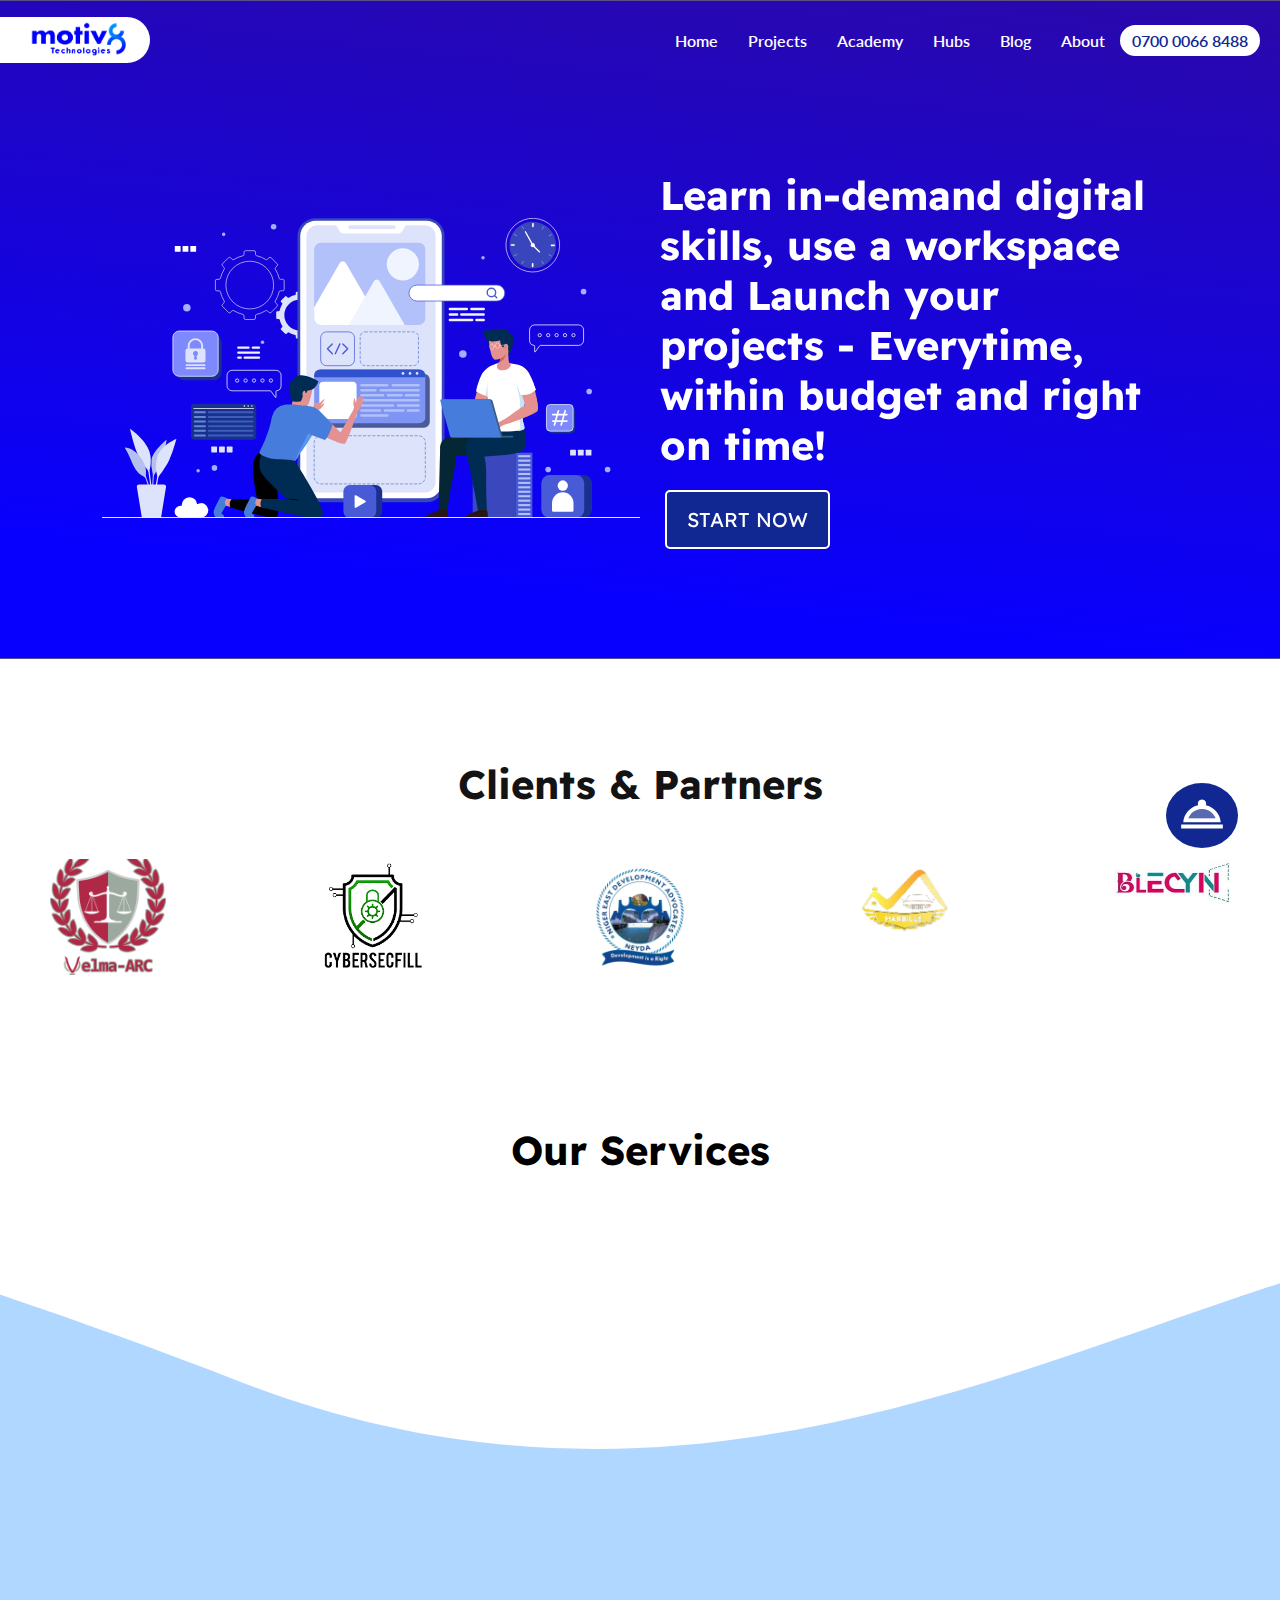
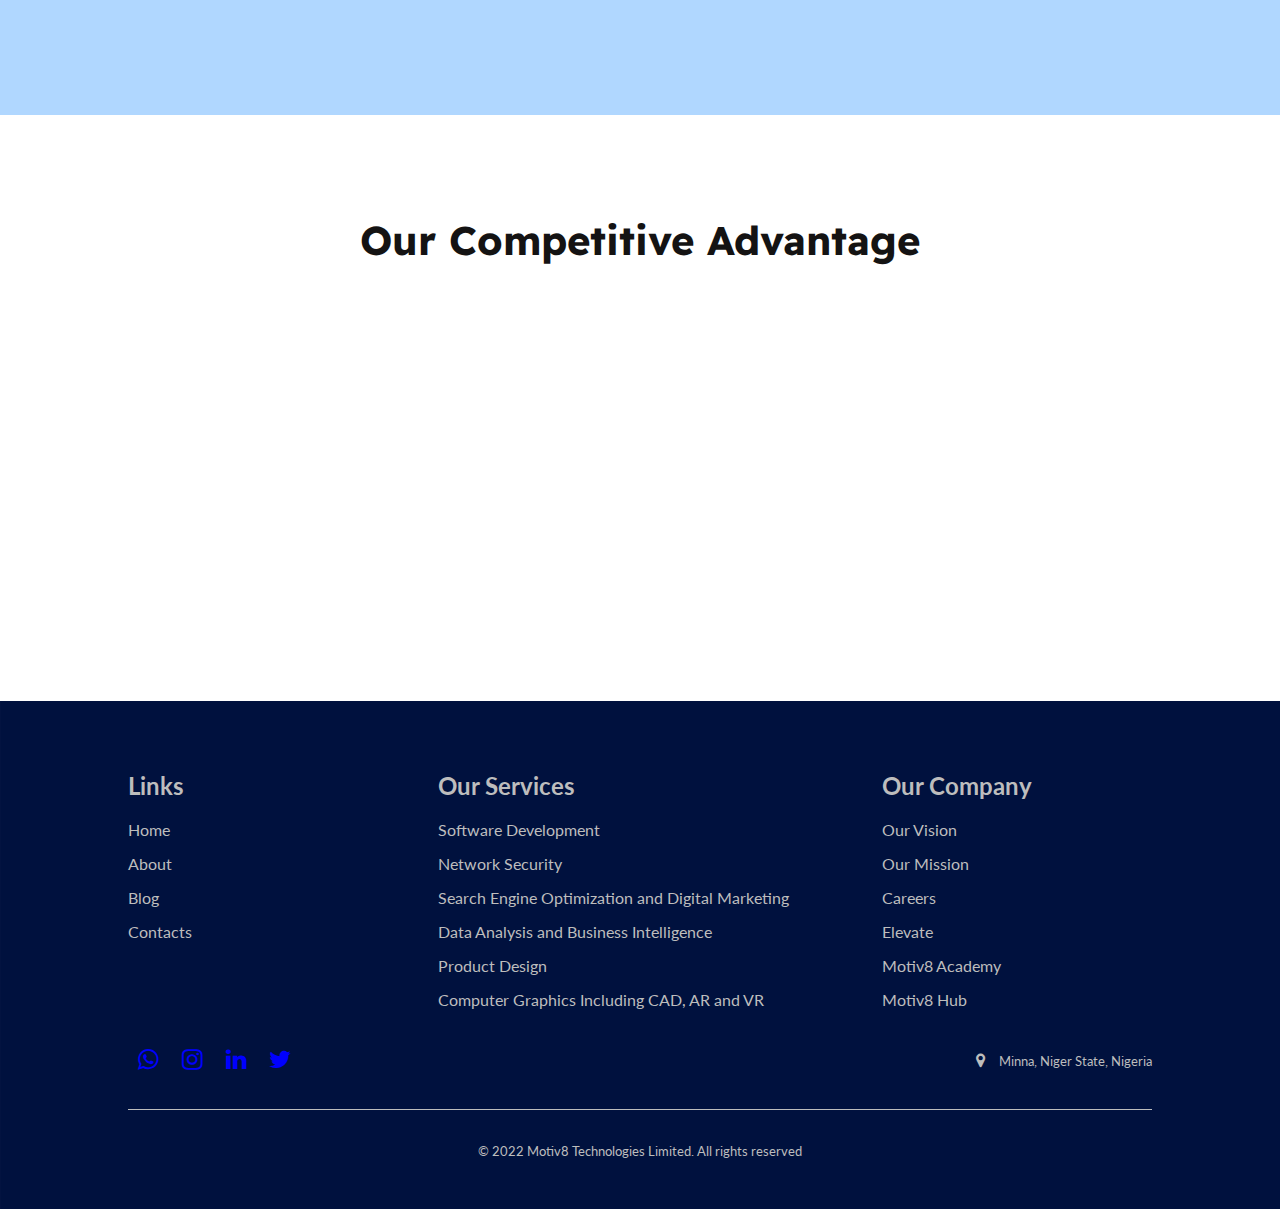
==== index.html @ a57a92b2 "10th" ====
<!DOCTYPE html>
<html lang="en">

<head>
  <meta charset="UTF-8" />
  <meta http-equiv="X-UA-Compatible" content="IE=edge" />
  <meta name="viewport" content="width=device-width, initial-scale=1.0" />
  <title>Motiv8 Technologies Limited</title>
  <link type="text/css" href="/assets/css/styles.css" rel="stylesheet" />
  <link type="text/css" href="/assets/css/button.css" rel="stylesheet" />
  <link type="text/css" href="/assets/css/about.css" rel="stylesheet" />
  <link type="text/css" href="/assets/css/header.css" rel="stylesheet" />
  <link type="text/css" href="/assets/css/footer.css" rel="stylesheet" />
  <link type="text/css" href="/assets/css/home.css" rel="stylesheet" />
  <link type="text/css" href="/assets/css/contact.css" rel="stylesheet" />
  <link type="text/css" href="/assets/css/font-awesome.min.css" rel="stylesheet" />
  <link rel="stylesheet" type="text/css" href="./assets/css/slick.css" />
  <link rel="stylesheet" type="text/css" href="./assets/css/slick-theme.css" />
  <link rel="stylesheet" href="/assets/css/aos.css" />
  <link rel="stylesheet" href="/assets/css/responcive.css" />
  <link rel="stylesheet" href="/assets/css/owl.carousel.min.css" />
  <link rel="stylesheet" href="/assets/css/owl.theme.default.min.css" />






  <script src="https://unpkg.com/aos@2.3.1/dist/aos.js"></script>
  <script src="/assets/js/jquery.min.js"></script>
  <script src="/assets/js/owl.carousel.min.js"></script>
  <script src="/assets/js/slick.min.js"></script>
</head>

<style>
  .header_logo{
    border-top-right-radius: 30px;
    background: white;
    padding: 4px 20px 4px 40px;
    margin-left: -30px;
    border-bottom-right-radius: 30px;
  }
</style>
<body>
  <div id="main">
    <!-- <div class="header__bg__layer"></div> -->
    <div class="hero-bg">
      <header class="header ">

        <!-- <div class="header__bg__layer"></div> -->
        <div class="header__body">
          <div class="header_logo">
            <a href="/index.html"><img src="./assets/img/logo/m8-logo-blue.png" /></a>
          </div>

          <div class="header__ham" onclick="toggleanimate()">
            <div class="nav-bar"></div>
            <div class="nav-bar"></div>
            <div class="nav-bar"></div>
          </div>

          <div class="header__nav">
            <a href="/index.html" class="header__active">
              <div>Home</div>
            </a>
            <a href="./pages/projects.html">
              <div>Projects</div>
            </a>
            <a href="https://academy.motiv8technologies.com">
              <div>Academy</div>
            </a>
            <a href="/pages/hub.html">
              <div>Hubs</div>
            </a>
            <a href="./pages/blog.html">
              <div>Blog</div>
            </a>
            <a href="./pages/about.html">
              <div>About</div>
            </a>
            <div class="header__phone__number__wrap"
              style="padding: 4px 10px; background-color:white; color :blue ; border-radius:50px">
              <!-- <i class="fa fa-phone" aria-hidden="true"></i> -->
              <a href="callto:+23470000668488" style="color :#112791">0700 0066 8488</a>
            </div>
          </div>
        </div>
      </header>

      <div class="back-drop" onclick="toggleanimate()"></div>
      <!-- landing page -->

      <section class="home__hero__wrap">
        <div class="image__box" style="width: 50%; ;background-color:rgba(255, 255, 255, 0)">
          <img src="/assets/img/bgs/newAsset 1.svg">
        </div>
        <div class="home__hero__text" data-aos="fade-down-right">
          <h1>Learn in-demand digital skills, use a workspace and Launch your projects - Everytime, within budget and
            right on time!</h1>
          <button>START NOW</button>
        </div>
      </section>
    </div>

    <!-- trust us brands -->
    <section class="brands__banner">
      <div class="services__heading">
        <h2>Clients & Partners</h2>
      </div>
      <div class="row">
        <div class="large-12 columns">
          <div class="loop owl-carousel owl-theme" data-category="all">

            <div class="item">
              <img src="/assets/img/velma logo.png" />
            </div>
            <div class="item">
              <img src="/assets/img/cybersecfill logo.png" />
            </div>
            <div class="item">
              <img src="/assets/img/neyda logo.png" />
            </div>
            <div class="item">
              <img src="/assets/img/marbills-removebg-preview.png" />
            </div>
            <div class="item">
              <img src="/assets/img/blecyn-logo.png" />
            </div>

          </div>
        </div>
      </div>


    </section>

    <!--Our Services -->
    <section class="services-section">
      <div class="services__heading">
        <h2 style="color: black">Our Services</h2>
      </div>
      <div class="row">
        <div class="large-12 columns">
          <div class="loop owl-carousel owl-theme" data-category="all">

            <div class="item">
              <div class="m8__services" data-aos="fade-up"
                style="
                background-image: url(/assets/img/projects.jpg);
                background-size: cover;
                background-color: rgba(15, 18, 60, 0.5);
                background-blend-mode: multiply;">
                <h1>Projects</h1>
                <div class="overlay">
                  <div class="reverse_colors">
                    <h2>Build, Launch and Scale your next multi-billion dollar project: Everytime within budget and right
                      on time.</h2>
                    <button>START BUILDING</button>
                  </div>
                </div>
              </div>
            </div>

            <div class="item">
              <div class="m8__services" data-aos="fade-up"
                style="
                background-image: url(/assets/img/academy.jpg); 
                background-size: cover;
                background-color: rgba(15, 18, 60, 0.5);
                background-blend-mode: multiply;">
                <svg width="50" height="50" viewBox="0 0 68 62" fill="none" xmlns="http://www.w3.org/2000/svg">
                  <g clip-path="url(#clip0_121_2)">
                  <path d="M63.72 50.5H57.85V48H63.72C64.63 48 65.36 47.26 65.36 46.36V4.14C65.36 3.23 64.62 2.5 63.72 2.5H4.14C3.24 2.5 2.5 3.24 2.5 4.14V46.35C2.5 47.26 3.24 48 4.14 48H51.5V50.5H4.14C1.86 50.5 0 48.64 0 46.36V4.14C0 1.86 1.86 0 4.14 0H63.72C66.01 0 67.86 1.86 67.86 4.14V46.35C67.86 48.64 66 50.5 63.72 50.5Z" fill="#F4F4F4"/>
                  <path d="M62.6201 38.3701C63.0101 37.8001 63.1101 37.1101 62.9001 36.4601C62.6801 35.8101 62.2001 35.3001 61.5501 35.0701C61.1301 34.9201 60.8401 34.5301 60.8301 34.0801C60.8101 33.3901 60.4801 32.7701 59.9301 32.3701C59.3701 31.9701 58.6801 31.8501 58.0301 32.0401C57.5901 32.1701 57.1301 32.0201 56.8501 31.6601C56.4401 31.1201 55.8101 30.8101 55.1201 30.8101C54.4401 30.8101 53.8101 31.1201 53.3901 31.6601C53.1101 32.0201 52.6501 32.1701 52.2201 32.0401C51.5601 31.8501 50.8701 31.9701 50.3201 32.3701C49.7701 32.7701 49.4401 33.3901 49.4201 34.0801C49.4001 34.5301 49.1201 34.9201 48.6901 35.0701C48.0501 35.3001 47.5601 35.8101 47.3501 36.4601C47.1401 37.1101 47.2401 37.8001 47.6201 38.3701C47.8801 38.7401 47.8801 39.2201 47.6201 39.6001C47.2401 40.1601 47.1401 40.8601 47.3501 41.5101C47.5601 42.1601 48.0501 42.6601 48.6901 42.8901C49.1201 43.0501 49.4001 43.4401 49.4201 43.8901C49.4401 44.5201 49.7201 45.1101 50.2101 45.5101C50.5301 45.7701 50.9101 45.9401 51.3101 45.9901V47.7001H52.4001V45.8901C52.7801 45.8401 53.1501 46.0001 53.3901 46.3101C53.8101 46.8501 54.4401 47.1601 55.1201 47.1601C55.8101 47.1601 56.4401 46.8501 56.8501 46.3101C57.0901 46.0001 57.4701 45.8401 57.8401 45.8901V47.7001H58.9401V45.9901C59.3401 45.9401 59.7201 45.7701 60.0401 45.5101C60.5201 45.1101 60.8101 44.5201 60.8301 43.8901C60.8401 43.4401 61.1301 43.0501 61.5501 42.8901C62.2001 42.6601 62.6801 42.1601 62.9001 41.5101C63.1101 40.8601 63.0101 40.1601 62.6201 39.6001C62.3701 39.2201 62.3701 38.7401 62.6201 38.3701ZM61.7201 40.2201C61.9101 40.5001 61.9601 40.8501 61.8501 41.1701C61.7501 41.4901 61.5001 41.7501 61.1801 41.8601C60.3301 42.1701 59.7601 42.9501 59.7301 43.8601C59.7201 44.1701 59.5801 44.4601 59.3401 44.6601C59.0601 44.8901 58.6901 44.9801 58.3301 44.8701C57.4601 44.6201 56.5401 44.9201 55.9901 45.6401C55.7801 45.9101 55.4601 46.0601 55.1201 46.0601C54.7801 46.0601 54.4701 45.9101 54.2601 45.6401C53.8301 45.0901 53.2001 44.7801 52.5301 44.7801C52.3301 44.7801 52.1201 44.8101 51.9101 44.8701C51.5501 44.9801 51.1801 44.8901 50.9101 44.6601C50.6601 44.4601 50.5201 44.1701 50.5101 43.8601C50.4801 42.9501 49.9201 42.1701 49.0601 41.8601C48.7401 41.7501 48.5001 41.4901 48.3901 41.1701C48.2901 40.8501 48.3401 40.5001 48.5301 40.2201C49.0401 39.4701 49.0401 38.5001 48.5301 37.7501C48.3401 37.4701 48.2901 37.1201 48.3901 36.8001C48.5001 36.4701 48.7401 36.2201 49.0601 36.1001C49.9201 35.8001 50.4801 35.0101 50.5101 34.1101C50.5201 33.7701 50.6901 33.4601 50.9601 33.2601C51.2401 33.0601 51.5801 33.0001 51.9101 33.0901C52.7801 33.3501 53.7001 33.0501 54.2601 32.3301C54.4701 32.0601 54.7801 31.9001 55.1201 31.9001C55.4601 31.9001 55.7801 32.0601 55.9901 32.3301C56.5401 33.0501 57.4601 33.3501 58.3301 33.0901C58.6601 33.0001 59.0101 33.0601 59.2801 33.2601C59.5601 33.4601 59.7201 33.7701 59.7301 34.1101C59.7601 35.0101 60.3301 35.8001 61.1801 36.1001C61.5001 36.2201 61.7501 36.4701 61.8501 36.8001C61.9601 37.1201 61.9101 37.4701 61.7201 37.7501C61.2101 38.5001 61.2101 39.4701 61.7201 40.2201ZM57.8401 59.9801C57.8401 60.0301 57.7901 60.0601 57.7401 60.0301L55.7301 58.8001C55.3601 58.5701 54.8901 58.5701 54.5101 58.8001L52.5101 60.0301C52.4601 60.0601 52.4001 60.0301 52.4001 59.9801V47.4801H51.3101V59.9801C51.3101 60.4001 51.5401 60.7901 51.9001 60.9901C52.2701 61.2001 52.7201 61.1901 53.0801 60.9701L55.0901 59.7301C55.1201 59.7101 55.1401 59.7201 55.1601 59.7301L57.1701 60.9701C57.5201 61.1901 57.9801 61.2001 58.3401 60.9901C58.7101 60.7901 58.9401 60.4001 58.9401 59.9801V47.3801H57.8401V59.9801Z" fill="#F4F4F4"/>
                  <path d="M55.12 34.39C52.59 34.39 50.53 36.45 50.53 38.98C50.53 41.51 52.59 43.57 55.12 43.57C57.65 43.57 59.71 41.51 59.71 38.98C59.71 36.45 57.65 34.39 55.12 34.39ZM55.12 42.48C53.2 42.48 51.63 40.91 51.63 38.98C51.63 37.06 53.2 35.49 55.12 35.49C57.05 35.49 58.62 37.06 58.62 38.98C58.62 40.91 57.05 42.48 55.12 42.48Z" fill="#F4F4F4"/>
                  <path d="M17.9099 41.5401C17.4399 41.5401 16.9799 41.5401 16.5099 41.5401C15.6099 41.5401 15.1199 41.3001 14.9299 40.3501C14.7599 39.4801 13.5099 39.5901 13.2799 40.3501C13.1799 40.6901 12.6599 41.6501 12.2199 41.5701C11.9799 41.5301 11.8799 41.1601 11.7899 40.9701C11.6199 40.6001 11.4899 40.2101 11.3899 39.8201C10.9399 38.1601 10.8499 36.4301 10.5699 34.7401C10.4099 33.7601 8.90989 34.0401 8.88989 34.9701C8.80989 37.9401 8.32989 40.8601 7.26989 43.6401C6.87989 44.6701 8.52989 45.1201 8.91989 44.1001C9.32989 43.0301 9.64989 41.9301 9.89989 40.8201C10.0299 41.2301 10.1899 41.6201 10.3899 42.0101C10.8899 43.0001 11.9099 43.5801 12.9999 43.1401C13.3899 42.9801 13.7399 42.7101 14.0499 42.3801C14.8599 43.3101 16.0699 43.2701 17.1899 43.2701C18.8899 43.2701 20.5799 43.2601 22.2799 43.2601C23.3799 43.2601 23.3799 41.5401 22.2799 41.5501C20.8199 41.5401 19.3699 41.5401 17.9099 41.5401Z" fill="#F4F4F4"/>
                  <path d="M7.15008 10.0699H34.0801C35.0901 10.0699 35.0901 8.14994 34.0801 8.14994H7.15008C6.14008 8.13994 6.14008 10.0699 7.15008 10.0699Z" fill="#F4F4F4"/>
                  <path d="M41.0001 16.45C41.0001 15.92 40.6501 15.49 40.2201 15.49H7.15008C6.14008 15.49 6.14008 17.41 7.15008 17.41H40.2101C40.6501 17.41 41.0001 16.98 41.0001 16.45Z" fill="#F4F4F4"/>
                  <path d="M26.7201 23.8C26.7201 23.27 26.3701 22.84 25.9401 22.84H7.15008C6.14008 22.84 6.14008 24.76 7.15008 24.76H25.9401C26.3701 24.76 26.7201 24.33 26.7201 23.8Z" fill="#F4F4F4"/>
                  </g>
                  <defs>
                  <clipPath id="clip0_121_2">
                  <rect width="67.86" height="61.14" fill="white"/>
                  </clipPath>
                  </defs>
                  </svg>
                  
                <h1>Motiv8 Academy</h1>
                <div class="overlay">
                  <div class="reverse_colors">
                    <h2>Built so you could learn, practice, apply and scale fast. Whether you are a beginner,
                      intermediate or expert.</h2>
                      <button>START LEARNING</button>
                  </div>
                </div>
              </div>
            </div>

            <div class="item">
              <div class="m8__services" data-aos="fade-up"
                style="
                background-image: url(/assets/img/hub.png);
                background-size: cover;
                background-color: rgba(15, 18, 60, 0.5);
                background-blend-mode: multiply;">
                <h1>Hub & Workspaces</h1>
                <div class="overlay">
                  <div class="reverse_colors">
                    <h2>Uninterrupted electricity, SuperFast internet connectivity, Printing Services and Tech Support at
                      your fingertips</h2>
                      <button>LEARN MORE</button>
                  </div>
                </div>
              </div>
            </div>


          </div>
        </div>
      </div>
      <div class="m8-service-grids">





    </section>
    <!-- Rapid Production -->
    <section class="__work__process home__more__value__wrap">
      <div class="services__heading">
        <h2>Our Competitive Advantage</h2>
      </div>
      <div class="home__more__value__body">
        <div class="home__more__value__hero" data-aos="fade-down">
          <img src="/assets/img/more-value.png" />
        </div>

        <div class="home__more__value__content" data-aos="fade-down-right">
          <h4>
            Our digital services and products can drive more value Into your
            business for growth and service delivery
          </h4>

          <div class="home__more__value__content__item">
            <img src="/assets/img/mark-icon.svg" />
            <p>Elegant and easy to use Applications</p>
          </div>

          <div class="home__more__value__content__item">
            <img src="/assets/img/mark-icon.svg" />
            <p>Connect with your customers</p>
          </div>

          <div class="home__more__value__content__item">
            <img src="/assets/img/mark-icon.svg" />
            <p>
              Strategic competitive advantage
              <!--for your business-->
            </p>
          </div>
        </div>
      </div>
    </section>
    <!-- Modal Background and Modal -->
    <div id="modal-background">
      <div id="modal">
        <span id="close-btn">&times;</span>
        <div class="request__us__header">
          <div>
            <h2>Request a Service</h2>
            <h4>Do you need an IT solution?</h4>
          </div>
        </div>
        <form class="contact__form">
          <div class="contact__form__input__wrap">
            <i class="fa fa-user-o" aria-hidden="true"></i>
            <input placeholder="Your Name" class="input" />
          </div>
          <div class="contact__form__input__wrap">
            <i class="fa fa-phone" aria-hidden="true"></i>
            <input placeholder="Phone Number" class="input" />
          </div>
          <div class="contact__form__input__wrap">
            <i class="fa fa-envelope-o" aria-hidden="true"></i>
            <input placeholder="Email Address" type="email" class="input" />
          </div>
          <div class="contact__form__input__wrap">
            <i class="fa fa-comment-o" aria-hidden="true"></i>
            <textarea placeholder="Type your message here" class="input" rows="5"></textarea>
          </div>
          <button class="button">Submit</button>
        </form>

      </div>
    </div>

    <div class="contact">
      <a class="header__active" id="open-btn">
        <button><svg width="60" height="60" viewBox="0 0 203 203" fill="none" xmlns="http://www.w3.org/2000/svg">
            <path opacity="0.3"
              d="M101.5 81.0305C76.5481 81.0305 55.2331 96.5093 46.521 118.332H156.479C152.095 107.33 144.513 97.895 134.713 91.2458C124.912 84.5965 113.343 81.0383 101.5 81.0305V81.0305Z"
              fill="white" />
            <path
              d="M16.9165 143.792H186.083V160.708H16.9165V143.792ZM117.063 65.8904C118.157 63.3146 118.597 60.5083 118.343 57.7214C118.089 54.9345 117.15 52.2536 115.61 49.9175C114.069 47.5814 111.975 45.6627 109.513 44.3321C107.051 43.0016 104.298 42.3006 101.5 42.2916C98.7015 42.3006 95.9488 43.0016 93.4869 44.3321C91.0251 45.6627 88.9306 47.5814 87.3899 49.9175C85.8493 52.2536 84.9103 54.9345 84.6568 57.7214C84.4032 60.5083 84.8428 63.3146 85.9365 65.8904C52.8644 72.7416 27.6586 100.908 25.3748 135.333H177.625C175.341 100.908 150.135 72.7416 117.063 65.8904ZM101.5 81.0308C126.452 81.0308 147.767 96.5095 156.479 118.332H46.5207C50.9048 107.33 58.4867 97.8953 68.2872 91.2461C78.0877 84.5968 89.6566 81.0385 101.5 81.0308V81.0308Z"
              fill="white" />
          </svg>
        </button>
      </a>
    </div>


    <footer class="footer">
      <section class="footer__section_one">
        <!-- <div>
            <img src="./assets/img/logo-svg.svg" />
          </div> -->
        <div class="footer__links__wrap">
          <div>
            <h3 class="title__three">Links</h3>
            <ul class="footer__links__list">
              <li><a href="./pages/index.html">Home</a></li>
              <li><a href="./pages/about.html">About</a></li>
              <li><a href="./pages/blog.html">Blog</a></li>
              <li><a href="./pages/contact.html">Contacts</a></li>
            </ul>
            <!-- <div class="link-icn">
              <img src="./assets/img/down.svg" alt="" />
            </div> -->
          </div>

          <div>
            <h3 class="title__three">Our Services</h3>
            <ul class="footer__links__list">
              <li><a href="#">Software Development</a></li>
              <li><a href="#">Network Security</a></li>
              <li>
                <a href="#">Search Engine Optimization and Digital Marketing</a>
              </li>
              <li><a href="#">Data Analysis and Business Intelligence</a></li>
              <li><a href="#">Product Design</a></li>
              <li>
                <a href="#">Computer Graphics Including CAD, AR and VR</a>
              </li>
            </ul>
            <!-- <div class="link-icn">
              <img src="./assets/img/down.svg" alt="" />
            </div> -->

          </div>

          <div>
            <h3 class="title__three">Our Company</h3>
            <ul class="footer__links__list">
              <li><a href="./pages/vision.html">Our Vision</a></li>
              <li><a href="./pages/mission.html">Our Mission</a></li>
              <li><a href="./pages/career.html">Careers</a></li>
              <li><a href="./pages/elevate.html">Elevate</a></li>
              <li><a href="./pages/academy.html">Motiv8 Academy</a></li>
              <li><a href="./pages/hub.html">Motiv8 Hub</a></li>
            </ul>
            <!-- <div class="link-icn">
              <img src="./assets/img/down.svg" alt="" />
            </div> -->
          </div>
        </div>
        <div class="footer__social__location">
          <!-- social -->
          <div class="footer__social__link__wrap">
            <div class="footer__social__btn">
              <a href="#">
                <button>
                  <i class="fa fa-whatsapp"></i>
                </button>
              </a>
              <a href="#">
                <button>
                  <i class="fa fa-instagram"></i>
                </button>
              </a>
              <a href="#">
                <button>
                  <i class="fa fa-linkedin"></i>
                </button>
              </a>
              <a href="#">
                <button>
                  <i class="fa fa-twitter"></i>
                </button>
              </a>
            </div>
          </div>

          <!-- loc function -->
          <div class="footer__location">
            <a href="https://bit.ly/3xR0Ljl" target="_blank">
              <i class="fa fa-map-marker" aria-hidden="true"></i>

              <small>Minna, Niger State, Nigeria</small>
            </a>
          </div>
        </div>
      </section>

      <section class="footer__section__two">
        <div class="footer__copyright">
          <small>
            &copy 2022 Motiv8 Technologies Limited. All rights reserved
          </small>
        </div>
      </section>
    </footer>
  </div>
</body>
<script language="javascript" src="./assets/js/hamnav.js"></script>
<script type="text/javascript" src="../assets/js/contact.js"></script>

<script type="text/javascript">
  $(document).ready(function () {
    $(".slick-class").slick({
      dots: true,
      infinite: true,
      speed: 500,
      fade: true,
      cssEase: "linear",
    });
    $(".slick-nav").slick({
      slidesToShow: 3,
      slidesToScroll: 1,
      asNavFor: ".slick-class",
      dots: true,
      centerMode: true,
      focusOnSelect: true,
    });
  });
</script>
<script src="/assets/js/aos.js"></script>
<script>
  AOS.init({
    easing: 'ease-in-out-sine'
  });
</script>
<script type="text/javascript" src="../assets/js/contact.js"></script>
<script type="text/javascript" src="/assets/js/dynamic-header.js"></script>
<script src="./assets/js/custom.js"></script>

</html>
---- assets/css/styles.css ----
@import url('https://fonts.googleapis.com/css?family=Open+Sans');
@import url('https://fonts.googleapis.com/css?family=Readex+Pro');
@import url('https://fonts.googleapis.com/css?family=Lato');
@import url('https://fonts.googleapis.com/css?family=Montserrat');

:root {
  --color-primary: #0000fe;
  --color-white: #ffffff;
  --color-light: #bdbdbd;
  --text-color-primary: #555;
  --text-color-dark-tint: #586069;
  --footer-bg: #f8f8f8;
  --color-black: #000000;
  --color-border: #e6e6e6;
}

* {
  box-sizing: border-box;
  font-family: Lato;
}

html,
body {
  margin: 0px;
  padding: 0px;
  color: var(--text-color-primary);
  /* box-sizing: border-box; */
}

/* header */


.site-id img {
  cursor: pointer;
}

.nav-bar {
  width: 30px;
  height: 5px;
  background-color: #f9f9f9;
  border-radius: 3px;
  padding: 0px;
  margin: 0px;
  margin: auto;
  display: block;
  cursor: pointer;
  position: relative;
  transition: all 500ms;
}

/* Hamburger menu */
.nav-bar:nth-child(1) {
  top: 6px;
}

.nav-bar:nth-child(2) {
  top: 13px;
}

.nav-bar:nth-child(3) {
  top: 20px;
}

/* Animation */

/* primary navigation */

.back-drop {
  position: fixed;
  background: rgba(0, 0, 0, 0.4);

  left: 0;
  width: 100%;
  height: 100%;
  z-index: 2;
  display: none;
  top: 425px;
}

.nav ul {
  /* width: 340px; */
  /* height: 80%; */
  /* text-decoration: none; */
  /* list-style-type: none; */
  border: 1px solid #0000fe;
  margin: auto;
  padding: 0px;
  font-size: 1.8rem;
  display: flex;
  flex-direction: column;
}

.nav ul li {
  /* width: 80%; */
  /* height: 80%; */
  text-decoration: none;
  list-style-type: none;
  /* margin: 20px; */
  border: 1px solid #00fe22;
  margin-bottom: 20px;
}

.nav ul li::before {
  content: ".";
  /* width: 3px; */
  /* height: 3px; */
  /* border: 1px solid #0000FE; */
  /* border-radius: 50%; */
  color: #0000fe;
  background-color: #0000ee;
  margin-right: 15px;
}

.nav ul li a {
  text-decoration: none;
  padding: 0px;
  margin: 0px;
  color: #333335;
}

.nav ul li a:hover {
  color: #0000fe;
}

/* landing-page */
.landing-page {
  width: 100%;
  height: auto;
  /* border: 1px solid red; */
  margin-bottom: 60px;
}

.landing-text {
  width: 100%;
  height: 150px;
  /* border: 1px solid red; */
  margin-top: 100px;
  margin-bottom: 100px;
  text-align: center;
}

.landing-text h1 {
  font-size: 1.65rem;
}

.landing-text h2 {
  font-size: 0.975rem;
  font-weight: 100;
  margin-top: 40px;
}


/* Why choose us */
/* Ancestral styles */
.choose-us-head h2::before,
.wrk-proc-head h2::before,
.test-head h2::before {
  content: "Motivate";
  color: #0000fe;
  font-size: 15px;
  font-weight: 150;
  margin-top: 3px;
  display: block;
}

.test-head h2::before {
  content: "Testimonials";
  color: #0000fe;
  font-size: 15px;
  font-weight: 150;
  margin-top: 3px;
  display: block;
}

.wrk-proc-head h2::before {
  content: "Work Flow";
  color: #0000fe;
  font-size: 15px;
  font-weight: 150;
  margin-top: 3px;
  display: block;
}
.home__portfolio__wrap h2::before {
  content: "Proof";
  color: #0000fe;
  font-size: 15px;
  font-weight: 150;
  margin-top: 3px;
  display: block;
}

/* choose us head h2 */
.choose-us-head h2,
.title__bordered h2, 
.test-head h2, 
.wrk-proc-head h2{
    font-size: 33px;
}


.choose-us-head h2{
  color: white;
}


/* Our Blogs---> */
.choose-us-head h2::after,
.our-blog-head h2:after {
  content: " ";
  background: #0000fe;
  width: 20px;
  height: 5px;
  border-radius: 3px;
  margin-top: 3px;
  display: block;
}

.choose-us-body {
  width: 100%;
  border: 1px solid red;
  margin: auto;
}

.people,
.business,
.tech {
  width: 100%;
  height: 80px;
  /* border: 1px solid red; */
  margin: auto;
  margin-bottom: 20px;
}

.tech {
  margin-bottom: 0px;
}

.people-icon,
.business-icon,
.tech-icon {
  width: 80px;
  height: 100%;
  /* border: 1px solid red; */
  float: left;
}

.people-icon img,
.tech-icon img {
  margin: 20px 10px;
}

.business-icon img {
  margin: 17px 10px;
}

.tech-icon img {
  margin: 12px 12px;
}

.people-text,
.business-text,
.tech-text {
  width: 240px;
  height: 100%;
  /* border: 1px solid red; */
  float: right;
}

.people-text h2,
.business-text h2,
.tech-text h2 {
  margin: 0px;
  padding: 0px;
  font-size: 14.5px;
}

.people-text p,
.business-text p,
.tech-text p {
  margin: 0px;
  padding: 0px;
  font-size: 11px;
  line-height: 1.5em;
  margin-top: 5px;
}

/* Rapid Production */
.rpd-prod {
  width: 340px;
  /* height: 340px; */
  /* border: 1px solid red; */
  margin: 30px auto;
}

.rpd-prod-head {
  width: 100%;
  /* border: 1px solid red; */
  margin: auto;
}

.rpd-prod-head h2::after {
  content: " ";
  background: #0000fe;
  width: 20px;
  height: 5px;
  border-radius: 3px;
  margin-top: 3px;
  display: block;
}

.rpd-prod-body {
  width: 284px;
  height: 120px;
  /* border: 1px solid red; */
  margin: auto;
}

.rpd-prod-body h2 {
  font-weight: 100;
  font-size: 11.5px;
  margin-top: 0px;
  line-height: 1.5em;
}

.rpd-prod-body-txt {
  /* border: 1px solid red; */
  margin-bottom: 10px;
}

.rpd-prod-body-icn {
  width: 13px;
  height: 13px;
  float: left;
  margin-right: 10px;
}

.rpd-prod-body p {
  font-weight: 100;
  font-size: 11.5px;
  margin: 0px;
  line-height: 1.5em;
}

.rpd-prod button {
  width: 100px;
  height: 35px;
  background-color: #000fff;
  color: white;
  border: none;
  border-radius: 3px;
  margin: 20px 26px;
  box-shadow: 2px 2px 10px #0011ff61;
  cursor: pointer;
}

.rpd-prod button:hover {
  background-color: #09128e;
  color: white;
}



/* Our working process */
.wrk-proc {
  width: 340px;
  /* height: 340px; */
  /* border: 1px solid red; */
  margin: 30px auto;
}

.wrk-proc-head {
  width: 100%;
  /* border: 1px solid red; */
  margin: auto;
}

.wrk-proc-head h2::after {
  content: " ";
  background: #0000fe;
  width: 20px;
  height: 5px;
  border-radius: 3px;
  margin-top: 3px;
  display: block;
}

.wrk-proc-icn-box {
  width: 280px;
  height: 190px;
  /* border: 1px solid red; */
  margin: auto;
}

.wrk-proc-icn-box-up {
  width: 100%;
  height: 80px;
  /* border: 1px solid red; */
  margin: auto;
  margin-bottom: 20px;
}

.wpibu-left,
.wpibu-right {
  width: 80px;
  /* height: 80px; */
  /* border: 1px solid red; */
  float: left;
}

.wpibu-right {
  float: right;
}

.wpibu-left img,
.wpibu-right img {
  display: block;
  margin: 0px auto;
}

.wpibu-left h2,
.wpibu-right h2 {
  font-size: 8px;
  font-weight: 100;
  text-align: center;
}


/*testimonials */
.test {
  width: 340px;
  /* height: 340px; */
  /* border: 1px solid greenyellow; */
  margin: 30px auto;
}

.test-head {
  width: 100%;
  /* border: 1px solid red; */
  margin: auto;
}

.test-head h2::after {
  content: " ";
  background: #0000fe;
  width: 20px;
  height: 5px;
  border-radius: 3px;
  margin-top: 3px;
  display: block;
}

.test-container {
  width: 100%;
  /* height: 100%; */
  /* border: 1px solid red; */
  margin: auto;
}

.test-box {
  width: 320px;
  height: auto;
  /* border: 1px solid red; */
  padding: 10px;
  margin: auto;
  margin-bottom: 15px;
  box-shadow: 0.5px 0.5px 2px #ddd9d9, -0.5px -0.5px 2px #ddd9d9;
  overflow: hidden;
}

.test-img {
  width: 40px;
  height: 40px;
  box-shadow: inset 2px 2px 3px #ddd9d9, inset -2px -2px 3px #ddd9d9;
  border: 1.5px solid #0000fe;
  border-radius: 50%;
  /* margin: auto; */
  float: left;
  background-image: url("img/user.jpg");
  background-repeat: no-repeat;
}

.test-text {
  width: 240px;
  height: 60px;
  /* border: 1px solid red; */
  position: relative;
  left: 10px;
  overflow: hidden;
  transition: all 500ms;
  margin-top: 5px;
}

.test-text.open {
  /* transition-duration: 1000ms ; */
  height: auto;
}

.test-text h3,
.test-text h1 {
  margin: 0;
  padding: 0;
}

.test-text h3 {
  font-size: 15px;
}

.test-text h1 {
  color: #5a96ff;
  font-size: 8px;
  margin-top: 5px;
  font-weight: lighter;
}

.test-text p {
  font-size: 12px;
  line-height: 1rem;
}

.test-toggle {
  width: 20px;
  height: 20px;
  /* border: 1px solid red; */
  border-radius: 5px;
  position: relative;
  top: -24px;
  left: 305px;
  cursor: pointer;
}

.test-toggle img {
  margin: auto 3px;
}

/* Blogs */
.blog-container {
  width: 340px;
  height: auto;
  /* border: 1px solid red; */
  margin: auto;
}

.blog-box {
  width: 336px;
  height: 420px;
  /* border: 0.2px solid #0000fe48; */
  margin-bottom: 20px;
  /* padding: 20px; */
  border-radius: 3px;
  box-shadow: 0.5px 0.5px 2px #ddd9d9, -0.5px -0.5px 2px #ddd9d9;
  cursor: pointer;
}

.blog-image {
  width: 100%;
  height: 190px;
  /* border: 1px solid tomato; */
}

.blog-text {
  width: auto;
  height: auto;
  /* border: 1px solid red; */
  margin: 10px;
}

.blog-text h1 {
  font-size: 18px;
  margin-top: 0px;
}

/* footer */
#footer {
  width: 100%;
  height: 351px;
  background-color: #f8f8f8;
}

.foot-head {
  width: 340px;
  height: 60px;
  /* border: 1px solid red; */
  margin: auto;
}

.foot-body {
  width: 340px;
  /* height: 60px; */
  /* border: 1px solid red; */
  margin: auto;
}

.loc-box {
  height: 30px;
  /* border: 1px solid red; */
  margin-bottom: 10px;
}

.loc-icn {
  width: 15px;
  height: 15px;
  /* border: 1px solid red; */
  margin: 8px 20px;
  float: left;
}

.loc-icn img {
  display: block;
  margin: 2px auto;
}

.loc-box p {
  height: auto;
  font-size: 10px;
  margin: 0;
  padding: 0;
  margin-top: 8px;
  margin-left: 50px;
}

.link,
.serv,
.comp {
  width: 340px;
  height: 35px;
  /* border: 1px solid red; */
  margin: 10px auto;
  overflow: hidden;
  cursor: pointer;
  transition: all 400ms ease-out;
  border-bottom: 0.5px solid #0011ff44;
}

.toggleopen {
  height: 153px;
}

.compopen {
  height: 150px;
}

.servopen {
  height: 200px;
}

.link ul,
.serv ul,
.comp ul {
  margin: 0;
  padding: 0;
  float: left;
  /* border: 1px solid red; */
}

.link ul li,
.serv ul li,
.comp ul li {
  font-size: 11px;
  list-style-type: none;
  margin: 10px 0;
}

.link ul li:nth-child(1),
.serv ul li:nth-child(1),
.comp ul li:nth-child(1) {
  font-weight: bold;
  font-size: 15px;
}

.link-icn,
.serv-icn,
.comp-icn {
  width: 15px;
  height: 15px;
  /* border: 1px solid red; */
  float: right;
  margin: 10px 5px;
}

.link-icn img,
.serv-icn img,
.comp-icn img {
  display: block;
  margin: 2px auto;
}

/* social */

.social-links {
  width: 340px;
  /* border: 1px solid red; */
  margin: auto;
}

.social {
  width: 136px;
  /* border: 1px solid #0000FE; */
  display: flex;
  flex-direction: row;
  justify-content: space-between;
  /* margin: ; */
  /* position: relative;
    top: 180px;
    left: -113px; */
}

.gps {
  width: 340px;
  height: 20px;
  /* border: 1px solid red; */
  margin: 10px auto;
  /* margin-top: 10px; */
}

.gps a {
  text-decoration: none;
  color: #333335;
  display: block;
  /* margin: 10px 0px; */
}

.gps-icon {
  width: auto;
  height: auto;
  /* border: 1px solid red; */
  margin-right: 15px;
  float: left;
}

.gps h1 {
  font-size: 12px;
  font-weight: 100;
  /* border: 1px solid red; */
  margin: 0;
  padding: 0;
  display: block;
}

.copyrgt {
  width: 340px;
  /* border: 1px solid red; */
  margin: auto;
  margin-top: 10px;
}

.copyrgt h1 {
  font-size: 10px;
  font-weight: 100;
  margin: 0;
  padding: 0;
}

.title__one {
  color: #0000ee;
  text-align: center;
  font-weight: 500;
  font-size: 32px;
}

.title__two {
  font-weight: 500;
  font-size: 28px;
  margin: 0;
}

.title__two__border {
  width: 35px;
  background-color: #0000ee;
  height: 5px;
  border-radius: 3px;
  margin-left: 3px;
}

.title__three {
  font-weight: 700;
  font-size: 24px;
  margin: 0;
  color: var(--color-light);
}

p {
  line-height: 28px !important;
  color: var(--text-color-primary);
}
.title__bordered h2, .test-head h2{
    font-size: 33px;
}

.title__bordered h2:after {
  content: " ";
  background: #0000fe;
  width: 20px;
  height: 5px;
  border-radius: 3px;
  margin-top: 3px;
  display: block;
}

.input {
  padding: 15px 10px;
  border: none;
  border-bottom: 1px solid var(--color-light);
  outline: none;
  font-size: 16px;
  display: block;
  width: 100%;
}

.input:focus {
  border-width: 2px;
  border-color: var(--color-primary);
}
---- assets/css/button.css ----
.button {
  padding: 0px 35px;
  height: 40px;
  color: #ffffff;
  font-size: 16px;
  font-weight: 500;
  background-color: #112791;
  box-shadow: 2px 2px 15px rgba(0, 0, 254, 0.2);
  font-family: inherit;
  border-radius: 5px;
  border: none;
  outline: none;
  cursor: pointer;
  font-family: Readex Pro;
}

.button:hover {
  font-family: Readex Pro;
  background-color: blue;
}
---- assets/css/about.css ----
.about__m8{
  display: flex;
  justify-content: space-evenly;
}
.headings{
  font-family: Readex Pro ;
  font-size: 30px;
  font-weight: bolder;
  width: fit-content;
  margin: 10px auto;
  color: rgb(20, 19, 19);
}
.partners__banner{
  padding: 10px 200px;
  align-content: center;
}
.banner__icon{
  width: fit-content;
}

.about__header {
  height: 460px;
  color: var(--color-white) !important;
  display: flex;
  align-items: center;
  justify-content: center;
}


.header_logo img {
  /* margin-left: 50px; */
  width: 100px;
}

.about__header__content {
  display: flex;
  flex-direction: column;
  align-items: center;
  justify-content: center;
  text-align: center;
  color: var(--color-white) !important;
}

.about__header__content>p {
  color: var(--color-white) !important;
}

.about__detail {
  display: flex;
  flex-direction: column;
  align-items: center;
  text-align: center;
}

.about__team__wrap {
  padding: 60px 20px;
  display: flex;
  align-items: center;
}

.about__team__text_wrap {
  /* flex: 1; */
  width: 50%;
  margin-right: 10%;
  margin: 50px 50px;


}

.about__team__text_wrap h3 {
  font-family: Readex Pro;
  font-weight: bold;
  font-size: 32px;
  color: black;
}

.about__team__text_wrap h4 {
  font-size: 18px;
}

.about__illus_wrap {
  flex: 1;
}

.about__illus {
  width: 100%;
}

.about__team__list {
  display: grid;
  /* background-color: #0441E9; */
  padding: 40px 20px;
}
.about__team__list img{
  border-bottom: 2px solid blue;
}

.about__join__team__section {
  position: relative;
  display: flex;
  align-items: center;
  justify-content: center;
  height: 400px;
}

.about__join__our__team__layer {
  position: absolute;
  background: url(../img/team-bg.jpg) no-repeat;
  background-position: center;
  width: 100%;
  height: 100%;
  left: 0;
  top: 0;
  z-index: -1;
}

.about__join__our__team__layer::after {
  content: " ";
  background-color: rgba(0, 0, 0, 0.7);
  position: absolute;
  top: 0;
  left: 0;
  height: 100%;
  width: 100%;
}

.about__detail__body {
  background-color: rgba(255, 255, 255, 0.9);
  padding: 50px;
  /* transform: translateY(-100px); */
  box-shadow: 0px -4px 20px rgba(0, 0, 0, 0.15);
  border-radius: 5px;
}

.team__desc {
  margin-bottom: 30px;
}

@media screen and (max-width: 576px) {
  .about__join__team__section {
    padding: 20px;
  }

  .about__detail__body {
    padding: 20px;
  }

  .about__detail__body>h2 {
    margin: 20px 0px;
  }

  .about__team__wrap {
    flex-direction: column-reverse;
  }

  .about__team__text_wrap {
    margin-top: 20px;
  }

  .about__team__list {
    grid-template-columns: repeat(2, 1fr);
    column-gap: 20px;
    row-gap: 20px;
  }
}

@media (min-width: 576.1px) {
  .about__header__content {
    width: 700px;
  }

  .about__team__wrap {
    flex-direction: row;
  }

  .about__team__list {
    grid-template-columns: repeat(4, 1fr);
    column-gap: 20px;
    row-gap: 20px;
  }
}

@media (min-width: 992px) {
  .about__detail__body {
    width: 50%;
    text-align: center;
  }

  .about__team__wrap {
    padding: 60px 80px;
  }

  .about__team__list {
    grid-template-columns: repeat(4, 1fr);
    column-gap: 30px;
    column-gap: 30px;
    padding: 60px 80px;
  }

  .contact {
    /* display: flex;
    justify-content: center; */
    padding: 40px 0px;
  }

  .contact__body {
    width: 90%;
    margin: auto;
  }

  .contact__header {
    height: 360px;
    color: var(--color-white) !important;
    display: flex;
    flex-direction: column;
    align-items: center;
    justify-content: center;
  }

  .contact__header>p {
    color: var(--color-white) !important;
  }

  .header_logo img {
    /* margin-left: 50px; */
    width: 100px;
  }

  .contact__title {
    background-color: #0441E9;
    padding: 50px;

  }

  .contact__title h2 {
    font-family: Readex Pro;
    font-size: 40px;
    color: white;
    margin: 0;
  }

  .contact__title p {
    font-family: Readex Pro;
    font-weight: lighter;
    font-size: 22px;
    color: rgba(255, 255, 255, 0.692);
    margin: 0;
  }

  .contact__form__wrap {
    display: flex;
    flex-direction: row;
    /* width: 100%; */
    /* margin: 50px; */
  }
  .contact__form__wrap img{
    width: 50%;
    height: auto;
  }

  .contact__form__section {
    background-image: linear-gradient(to right,
        rgb(0, 0, 254),
        rgb(81, 81, 228),
        rgb(142, 142, 230));
    padding: 20px;
  }

  .contact__hero {
    flex: 1;
    margin-right: 40px;
    padding: 30px 0px;
  }

  .contact__hero>img {
    border-radius: 20px;
    width: 100%;
  }

  .contact__loc__phone__mail__wrap {
    display: flex;
    flex-direction: column;
    justify-content: space-between;
    margin: 20px 0px;
    padding: 40px 40px;
    margin-top: 20px;
    /* box-sizing: border-box; */
    text-align: center;
    /* background-color: #0441E9; */
    width: 40%;
  }

  .contact__loc__phone__mail {
    display: flex;
    flex-direction: column;
    justify-content: center;
    align-items: center;
  }

  .contact__loc__phone__mail a {
    font-family: Lato;
    font-size: 16px;
    font-weight: bold;
    padding: 5px;
  }
  .contact__loc__phone__mail img{
    width: 60%;
  }

  /* .contact__loc__phone__mail phn_num {
    padding: 5px;
    font-size: 16px;
  } */

  .contact__loc__phone__mail a:hover {
    color: var(--color-primary);
    text-decoration: underline;
  }

  .contact__loc__phone__mail__badge {
    margin-bottom: 25px;
    width: 50px;
    height: 50px;
    border-radius: 25px;
    display: flex;
    align-items: center;
    justify-content: center;
    background-color: var(--color-primary);
    color: var(--color-white);
    font-size: 30px;
    border: 1px solid var(--color-primary);
    transition: all 0.2s ease-in;
  }

  .contact__loc__phone__mail__badge:hover {
    background-color: transparent;
    color: var(--color-primary);
  }

  .contact__loc__phone__mail__wrap> :not(:last-child) {
    margin-bottom: 30px;
  }

  /* @media (max-width: 576px) {
    .contact__form__wrap {
      flex-direction: column;
    }
  } */
  @media screen and (max-width: 576px) {
    .contact__header {
      padding: 50px;
      text-align: center;
    }

    .contact__loc__phone__mail {
      padding: 40px 0px;
    }

    .contact__loc__phone__mail__wrap> :not(:last-child) {
      border-bottom: 1px solid var(--color-border);
    }
  }

  /* @media (max-width: 992px) {
    
  } */
  @media (min-width: 576.1px) {
    .contact__form__wrap {
      flex-direction: row;
    }
    .contact__loc__phone__mail__wrap> :not(:last-child) {
      border-right: 1px solid var(--color-border);
    }

    .contact__loc__phone__mail__wrap {
      grid-template-columns: 1fr 1fr 1fr;
    }

    .contact__form__section {
      padding: 8%;
    }

    .contact__form {
      border-radius: 10px;
      padding: 40px;
    }
  }

  @media screen and (min-width: 577px) {
    .home__hero__wrap {
      align-items: center;
    }

    .home__choose__us__body {
      display: flex;
      gap: 20px;
      margin: 0px 80px;
    }

    .home__choose__us__item {
      padding: 40px;
      flex: 1;
    }

    .home__more__value__wrap {
      padding: 50px 8%;
    }

    .home__more__value__body {
      display: flex;
      align-items: center;
    }

    .home__more__value__hero {
      flex: 1;
      margin-right: 50px;
    }

    .home__more__value__content {
      flex: 1;
    }

    .home__service__body {
      row-gap: 30px;
    }

    .home__service__body> :nth-of-type(odd) {
      border-right: 1px solid var(--color-border);
    }

    /* .home__section__work__process__body {
        grid-template-columns: 1fr 1fr;
        row-gap: 30px;
      } */
    .home__section__work__process__body> :nth-of-type(odd) {
      border-right: 1px solid var(--color-border);
    }

    .home__people__item {
      flex-direction: row;
      text-align: left;
    }

    .home__people__item__img__wrap {
      flex-shrink: 0;
      margin-right: 30px;
    }

    .pricings {
      background-color: #F8FAFE;
      display: inline-flex;
      padding: 50px 8%;
      width: fit-content;

    }

    .xs-single-pricing {
      margin: 20px;
      width: 350px;
      background-color: #fff;
      -webkit-box-shadow: 0 10px 10px 0 rgb(0 0 0 / 8%);
      box-shadow: 0 10px 10px 0 rgb(0 0 0 / 8%);
      text-align: center;
      padding: 40px;
      border-radius: 5px;
      border: 1px solid #efefef;
      position: relative;
      z-index: 1;
      margin-bottom: 30px;
      overflow: hidden;
      display: block;
    }

    .xs-single-pricing .pricing-header {
      margin-bottom: 40px;
    }

    .xs-single-pricing .pricing-header .xs-content-title {
      margin-bottom: 25px;
    }

    .xs-single-pricing .pricing-img-block {
      margin-bottom: 25px;
    }

    .pricing-img-block img {
      height: auto;
      max-width: 300px;
      border: none;
      border-radius: 0;
      -webkit-box-shadow: none;
      box-shadow: none;

    }

    .price-table {
      color: #0c5adb;
      font-weight: 700;
      font-size: 2rem;
      margin-bottom: 0;
    }

    .pricing-header h3 {
      font-weight: bold;
      font-size: 28px;
    }

    .pricing-header h2 {
      font-size: 50px;
    }

    .pricing-body {
      margin-bottom: 35px;
    }

    .xs-pricing-group .tab-pane .xs-single-pricing .btn {
      height: 45px;
      line-height: 45px;
      border-radius: 22.5px;
      padding: 0 39px;
    }

    .xs-list li {
      margin-top: 10px;
    }

    .xs-single-pricing-alt2 {
      margin: 20px;
      width: 350px;
      background-color: #1E45F5;
      -webkit-box-shadow: 0 10px 10px 0 rgb(0 0 0 / 8%);
      box-shadow: 0 10px 10px 0 rgb(0 0 0 / 8%);
      text-align: center;
      padding: 40px;
      border-radius: 5px;
      border: 1px solid #efefef;
      position: relative;
      z-index: 1;
      margin-bottom: 30px;
      overflow: hidden;
      display: block;
    }

    .xs-single-pricing-alt2 h2 {
      color: #fff;
      font-weight: 700;
      font-size: 2rem;
      margin-bottom: 0;
    }

    .xs-single-pricing-alt2 h3 {
      font-weight: bold;
      font-size: 30px;
      color: #fff;
    }

    .pricing-header-two h2 {
      font-size: 50px;
    }

    .xs-list-two {
      padding-top: 30px;
    }

    .xs-list-two li {
      margin-top: 10px;
      color: #fff;
    }

    .btn btn-primary {

      height: 45px;
      line-height: 45px;
      border-radius: 22.5px;
      padding: 0 39px;
    }

  }
  .home__hero__text {
    flex: 1;
    padding: 50px 0px;
  }
  .home__hero__text div{
    padding: 30px 8%;
    background-color: #112591;
    display: flex;
    justify-content: space-around;
    /* width: fit-content; */
    height: fit-content;
  }
  .home__hero__text div > h1{
    color: var(--color-white);
    font-family: Readex Pro;
    font-weight: bolder;
    font-size: 45px !important;
    margin: 0px;
    color: white;
    text-align: center;
  
  }
  .home__hero__text div > p {
    color: var(--color-white);
    font-family: Inter;
    font-size: 28px;
    padding-top: 10px;
    margin: 0;
  }
  .home__hero__text > button {
    display: flex;
    align-items: center;
    margin: 50px auto;
    background: orange;
    color: black;
    padding: 10px 30px;
    border-radius: 5px;
    border: none;
    font-size: 20px;
    font-weight: lighter;
  }
  
  /* choose us */

  /* choose us */
  .home__choose__us__wrap {
    background-image: url(/assets/img/card__bg.png);
    padding: 50px 8%;
    /* margin: 30px; */
    /* background-color: #1E45F5; */
  }

  .home__choose__us__item {
    background: #112591;
    box-shadow: inset;
    border-radius: 10px;
    margin: 5px;
    padding: 50px;
    display: flex;
    flex-direction: column;
    align-items: center;
    text-align: center;
    
  }
  .home__choose__us__item div h2{
    font-family: Readex Pro;
    /* color: #000000; */
    color: #ffffff;
  }
  .home__choose__us__item div p{
    font-family: Lato;
    font-size: 16px;
    color: rgba(255, 255, 255, 0.802);
  }

  .home__choose__us__item>img {
    height: 70px;
  }


}
.intro__brief{
  display: flex;
  align-items: center;
  padding: 50px 20%;
}
.intro__brief p{
  font-weight: lighter;
  font-family: Montserrat;
  font-size: 22px;
  text-align: justify;
  
}
.about__vision__mission{
  background: white;
  padding: 20px 0px;
}
.vission__mission{
  display: flex;
  padding: 20px 8%;
  justify-content: space-around;

}
.vission__mission svg{

}
.vission__mission h4{
  font-family: Montserrat;
  font-size: 26px;
  width: 50%;
  color: black;
}
---- assets/css/header.css ----
.header {
  width: 100%;
  height: 80px;
  position: relative;
  background-color:transparent;
}
.header__pro{
  width: 100%;
  height: 80px;
  position: relative;
  background-color: #112791;
}
.header__nav__pro {
}
.header__nav__pro > a {
  color: rgba(255, 255, 255, 0.653);
}
.header__nav__pro > a:active {
  color: blue;
}
.header__active {
  color: var(--color-primary);
}

.header__nav__pro{
  color: black;
}
.header__bg__layery {
  position: absolute;
  top: 0;
  left: 0;
  width: 100%;
  /* background: url(../img/bg.png); */
  background-repeat: no-repeat;
  height: 100vh;
  z-index: -1;
  background-position: bottom;
  background-size: cover;
}
.home__hero__wrap{
  /* height: 70vh;   */
}
.home__hero__wrap__pro{
  height: 70vh;
  background: url(/assets/img/projects.png);
  background-size:cover;
  padding: 70px 8%;
}
.home__hero__wrap__about{
  height: fit-content;
  padding: 30px 8%;
}
.hero-bg {
  /* position: relative; */
  background: url(../img/bgs/hero.svg);
  /* background: blue; */
  background-repeat: no-repeat;
  background-position: top;
  background-size: cover;
  height: fit-content;
  z-index: -1;

}

/* .h-regular{
  background: url(../img/bgs/hero.svg);
  background-repeat: no-repeat;
  background-position: top;
  background-size: cover;
  height: fit-content;
} */

.header__bg__layer__contact {
  position: absolute;
  top: 0;
  left: 0;
  width: 100%;
  background: url(../img/contact-us.jpg);
  height: 500px;
  z-index: -1;
}

.header__bg__layer__contact::after {
  content: " ";
  background-color: rgba(0, 0, 0, 0.7);
  width: 100%;
  height: 100%;
  position: absolute;
  top: 0;
  left: 0;
  z-index: 1;
}
.h-regular {
  position: absolute;
  top: 0;
  left: 0;
  width: 100%;
  /* background: url(../img/bgs/hero.svg); */
  height: 80px;
  z-index: -1;
  box-shadow: 0.5px 0.5px 5px #d5d4d4, -0.5px -0.5px 5px #dcdada;

}

/* come here */
.header__bg__layer__about::after {
  content: " ";
  /* background-color: #102792; */
  background-image: url(/assets/img/bg.png);
  width: 100%;
  height: 20%;
  position: absolute;
  top: 0;
  left: 0;
  z-index: 1;
}
/* .header__bg__layer__blog {
  position: absolute;
  top: 0;
  left: 0;
  width: 100%;
  background: url(../img/blog.jpg) center;
  background-size: cover;
  height: 500px;
  z-index: -1;
} */

.header__bg__layer__blog::after {
  content: " ";
  /* background-color: #102792; */
  background-image: url(/assets/img/bg.png);
  width: 100%;
  height: 20%;
  position: absolute;
  top: 0;
  left: 0;
  z-index: 1;
}
.header__body {
  
  width: 100%;
  height: 80px;
  /* box-shadow: 0px 1px 5px #33333528; */
  display: flex;
  align-items: center;
  justify-content: space-between;
  padding: 0px 20px;
  box-sizing: border-box;
  /* position: fixed; */
  z-index: 2;
  top: 0;
  background: transparent;
  /* background-color: #112791; */
  /* box-shadow: 0px 1px 5px #33333528; */
}

.background-header .header__nav > a,.header-position .header__nav > a{
   color: #112791;
}
.background-header .header_logo{
  background-color: blue;
}
.background-header{
  /* height: 10%; */
  position: fixed ;
  background: #ffffff;
  background-repeat: no-repeat;
  transition: .6s ease-in;
  color: blue;
  box-shadow: 0.5px 0.5px 5px #d5d4d4, -0.5px -0.5px 5px #dcdada;

}

.header-position{
  position: fixed ;
  background: #ffffff;
  background-repeat: no-repeat;
  transition: .6s ease-in;
  color: blue;
  box-shadow: 0.5px 0.5px 5px #d5d4d4, -0.5px -0.5px 5px #dcdada;

}
.header__phone__number__wrap {
  /* display: flex;
  flex: 1;
  justify-content: flex-end; */
  max-height: 45px;
  color: white;
}
.header__phone__number__wrap > :first-child {
  /* margin-right: 20px; */
  padding: px 5px;
}
.header__phone__number__wrap > a {
  /* margin-right: 20px; */
  color: #ffffff;
}
.header__phone__number__wrap {
  border: 2px solid white;
  padding: 3px 5px;
  border-radius: 5px;
}
.header__nav {
  align-items: center;
}
.header__nav > a {
  color: rgb(255, 255, 255);
}
.header__nav > a:active {
  color: blue;
}
.header__active {
  color: var(--color-primary);
}

@media (max-width: 767.99px) {
  .header__body {
    height: 80px;
    display: flex;
    justify-content: space-between;
  }

  .header__ham {
    width: 40px;
    height: 40px;
  }

  .header__ham.active .nav-bar:nth-child(1) {
    transform: translateY(0.8rem) rotate(45deg);
    width: 2rem;
  }
  .header__ham.active .nav-bar:nth-child(2) {
    opacity: 0;
  }
  .header__ham.active .nav-bar:nth-child(3) {
    transform: translateY(-0.8rem) rotate(-45deg);
    width: 2rem;
    /* background-color: #ffffff; */
  }

  

.header_logo img {
    /* margin-left: 100px; */
    width: 80px;
    /* padding: 10px 0; */
}
.header_logo {
 
  padding: 0 20px;
 
}
  .header__nav {
    width: 100%;
    /* background-image: url(/assets/img/bgs/hero.svg); */
    z-index: 1;
    transition: color 200ms ease-in 50ms;
    display: none;
  }

  .header__nav.open {
    transition: color 200ms ease-out 50ms;
    display: block;
    position: absolute;
    right: 0px;
    top: 80px;
    width: 100%;
    background-color: #ffffff;
  }
  .header__nav.open a{
    color: #112791;
  }

  .header__nav div {
    height: 50px;
    padding: 0px 20px;
    display: flex;
    align-items: center;
  }
}

@media screen and (max-width: 576px) {
  .header__bg__layer {
    height: 650px;
  }
}

@media (min-width: 576.1px) {
  .header__ham {
    display: none;
  }
  .header__nav {
    display: flex;
    /* flex: 1; */
    margin-left: 40px;
  }
  .header__nav div {
    padding: 0px 15px;
    font-weight: 600;
  }
  .header__nav div a:hover {
    text-decoration: underline;
  }
}

@media (min-width: 992px) {
}
---- assets/css/footer.css ----
.footer {
  background-image: url(/assets/img/bgs/footer.svg);
  color: var(--color-light) !important;
}

.footer__section_one {
  padding-bottom: 30px;
  border-bottom: 1px solid var(--color-light);
}
.footer__section_one img{
  width: 150px;
  padding-left: -50px;
}
.footer__links__wrap {
  display: grid;
  justify-content: space-between;
  gap: 30px;
}

.footer__links__list {
  list-style-type: none;
  margin: 0;
  padding: 0;
  margin-top: 20px;
  font-size: 14px !important;
}
.footer__links__list li,
a {
  text-decoration: none;
  color: inherit;
  transition: all 0.4s ease-out;
  font-size: 16px;
  color: var(--color-ligh);
}
.footer__links__list a:hover {
  color: var(--color-light);
  padding-left: 4px;
  text-decoration: underline;
}
.footer__links__list > :not(:last-child) {
  margin-bottom: 15px;
}

.footer__social__location {
  display: flex;
  justify-content: space-between;
  align-items: center;
  margin-top: 30px;
}

.footer__social__link__wrap {
  display: flex;
}

.footer__social__btn a {
  text-decoration: none;
}
.footer__social__btn button {
  width: 40px;
  height: 40px;
  border: none;
  outline: none;
  cursor: pointer;
  border-radius: 20px;
  display: inline-flex;
  align-items: center;
  justify-content: center;
  background-color: transparent;
  transition: all 0.5s;
}

.footer__social__btn a:hover button {
  background-color: var(--color-light);
}

.footer__social__btn i {
  transition: all 0.5s;
  color: var(--color-primary);
  font-size: 24px;
}
.footer__social__btn a:hover i {
  color: var(--color-light);
}

.footer__location {
  display: flex;
  align-items: center;
}

.footer__location > a {
  text-decoration: none;
  transition: all 0.5s;
  fill: var(--color-light);
  color: var(--color-light);
}

.footer__location > a small {
  margin-left: 10px;
}

.footer__location > a:hover {
  color: var(--color-light);
  fill: var(--color-light);
  text-decoration: underline;
}

.footer__section__two {
  padding-top: 30px;
}

.footer__copyright {
  text-align: center;
  color: var(--color-light);
}

@media (max-width: 992px) {
  .footer {
    padding: 40px 30px;
  }
  .footer__links__wrap {
    margin-top: 20px;
    grid-template-columns: repeat(1, 1fr);
  }
  .footer__links__wrap > div {
    margin-bottom: 40px;
  }
  .footer__social__location {
    flex-direction: column;
  }
  .footer__social__location > :first-child {
    margin-bottom: 20px;
  }
}

@media (min-width: 768px) {
  .footer__links__wrap {
    grid-template-columns: 2fr 3fr;
  }

  .footer__social__location {
    flex-direction: row;
  }

  .footer__social__location > :first-child {
    margin-bottom: 0px;
  }
}

@media (min-width: 992px) {
  .footer {
    padding: 50px 10%;
  }
  .footer__links__wrap {
    margin-top: 20px;
    grid-template-columns: 2fr 3fr 2fr;
    gap: 40px;
  }
}
---- assets/css/home.css ----
.home__hero__wrap {
  display: flex;
  padding: 70px 8%;
  align-items: flex-end;
  /* height: 100%; */
}
.home__hero__wrap .image__box {
  float: right !important;
  
}
.home__hero__wrap .home__hero__text {
 padding: 20px;
  float: left !important;
}

.header_logo img {
  /* margin-left: 50px; */
  /* width: 10px; */
}
.home__hero__text {
  flex: 1;
  /* padding: 50px 0px; */

}
.home__hero__text > h1{
  color: var(--color-white);
  font-family: Readex Pro;
  font-weight: bolder;
  /* font-size: 80px !important; */
  margin: 0px;
}
.home__hero__text > p {
  color: var(--color-white);
  font-family: Inter;
  font-size: 28px;
  padding-top: 10px;
  margin: 0;
}
.home__hero__text > button {
  display: flex;
  align-items: center;
  margin: 20px 5px;
  background-color: #112791;
  border: 2px solid white;
  color: white;
  padding: 15px 20px;
  border-radius: 5px;
  font-size: 20px;
  font-family: Readex Pro;
  font-weight: 400;
}
.home__hero__text > button:hover{
  cursor: pointer;
  background-color: #EFEFEF;
  color: #112791;
  transition: 0.45s;
}


.home__hero__text > h1 {
  font-size: 40px;
}

 .home__hero__button {
  width: 237px;
  height: 54px;
  font-weight: 300;
  color: var(--color-white);
  background-color:#FF7A59;
  /* background: rgb(3,5,219);
  background: linear-gradient(90deg, rgba(3,5,219,1) 35%, rgba(0,156,255,1) 100%);  */
  border-radius: 8px;
  border:none;
  outline:none;

}

.home__hero__image__wrap {
  flex: 1;
}
.home__hero__image__wrap img {
  width: 100%;
}




/* portfolio */
.Portfolio-head h2{
  width: 600px;
}

.home__portfolio__wrap {
  padding: 50px 8%;
  background: #eeeef5;
}
.home__portfolio__wrap h2{
  font-size: 33px;
}
.home__portfolio__body{
  align-self: center;
  margin: 0;
  width: 60vw;
  display: grid;
  grid-template-columns: 1fr 1fr;
  column-gap:100px;
}

.home__portfolio__item {
  display: flex;
  flex-direction: column;
  align-items: center;
  text-align: center;
  /* padding: 10px; */
  padding-left: 1px;
  padding-right: 1px;
  padding-bottom: 8px;
}
.home__portfolio__item > img {
  max-width: 550px;
}
.home__portfolio__item {
  text-align: left;
  align-items: flex-start;
  max-width: 550px;
  margin: 10px;
  margin-bottom: 40px;
}

.home__portfolio__item > p {
  font-weight: lighter;
  font-size: 14px;
  margin: 5px 0px;
  
}
.home__portfolio__item > h3 {
  font-weight: bolder;
  font-size: 23px;
  margin: 5px 0px;
  color: #0000fe;
}
.home__portfolio__item  h3 :hover {
  color: green;
}
.home__portfolio__item > h4 {
  font-weight: lighter;
  font-size: 18px;
  margin: 0px;
  color: rgb(90, 89, 89);
}




.home__more__value__header > h2 {
  margin-top: 0px;
}

.home__more__value__header::before {
  content: "Advantage";
  color: #0000fe;
  font-size: 15px;
  font-weight: 150;
  margin-top: 3px;
  display: block;
}

.home__more__value__hero > img {
  width: 90%;
}
.home__more__value__content__item {
  display: flex;
  align-items: center;
}
.home__more__value__content__item > img {
  height: 20px;
  margin-right: 20px;
}
.home__more__value__content{
  font-size: 20px;
}

.home__more__value__content__item > p {
  margin: 0px 0px;
  font-size: 20px;
  font-weight: lighter;
  color: #112791;
  font-family;

}
.home__more__value__content > h4 {
  margin: 8px 0px;
  font-weight: bolder;
  font-family: Readex Pro;
  color: #112791;
  font-size: 25px;
  padding-bottom: 10px;
}

.home__section__work__process {
  background: url(/assets/img/bgs/just-blue.svg);
  height: fit-content;
  padding: 30px 80px;

}
.home__section__work__process img{
  height: 80%;
}
.seprator img{ 
 margin: auto;
}
.home__section__work__process button{
  display: flex;
  align-items: center;
  margin: 20px -25px;
  background: white;
  border: 2px solid white;
  color: #112591;
  padding: 8px 20px;
  border-radius: 5px;
  font-size: 20px;
  font-family: Inter;
  font-weight: lighter;
}
.home__section__work__process button:hover{
  background-color: #112591;
  color: white;
  transition: 0.4s;
  border: none;
}
.home__section__work__process  button  svg{
  height: 30px;
}
.home__section__work__process button:hover svg{
  fill: white;
  color: white;
}
.work__process__heading h2 svg{
  vertical-align: middle;
}
.work__process__heading h2{
  font-family: Readex Pro;
  font-size: 40px;
  font-weight: bolder;
  width: fit-content;
  margin: auto;
  color: white;
  padding-top: 40px;
}
.work__process__content{
  padding: 20px 10px;
  padding-bottom: px;
  margin: 20px ;
  display:flex;
  gap: 20%;
  grid-template-columns: 1fr 1fr;
  /* justify-content: space-between; */
  align-items: center;
}
.work__process__content div h4{
  font-weight: 100;
  font-size: 25px;
  font-weight: lighter;
  color: white;
}
.work__process__content div button{
  padding: 15px 15px;
  margin: 10px;
  font-size: 18px;
  font-family: Readex Pro;
}
.work__process__content > h2{
  font-weight: bolder;
  font-size: 40px;
  color: white;
}
.work__process__content img{
  width: 100%;
}
.home__section{
  padding: 50px 8%;
}
.home__service {
  background-color: #f7fafd;
}

.home__service__header > h2 {
  margin-top: 0px !important;
}

.home__service__header::before {
  content: "Solutions";
  color: #0000fe;
  font-size: 1px;
  font-weight: 150;
  margin-top: 3px;
  display: block;
}


.home__service__body {
  display: grid;
  grid-template-columns: 1fr 1fr 1fr 1fr 1fr 1fr;
}
.home__service__body > :not(:last-child) {
  border-bottom: 1px solid var(--text-color-dark-tintS);
}
.home__service__item {
  display: flex;
  flex-direction: column;
  align-items: center;
  padding: 25px 0px 10px;
}
.home__service__item > img {
  height: 80px;
}
.home__section__work__process__body {
  display: grid;
  grid-template-columns: 25% 25% 25% 25%;
}

.home__section__work__process__item {
  display: flex;
  align-items: center;
  flex-direction: column;
  padding: 25px 0px 10px;
}
.home__section__work__process__item > img {
  height: 80px;
}
.home__section__work__process__item:hover {
  transform: scale(1.1);
  /* background-color: #0000fe; */
  transition-duration: .6s;
}


.home__people__item {
  display: flex;
  align-items: center;
  flex-direction: column;
  text-align: center;
  max-width: 500px;
  margin: auto;
}
.home__people__item span {
  color: var(--color-primary);
  font-size: 15px;
}
.home__people__item p {
  font-size: 15px;
}
.home__people__item__img__wrap {
  width: 120px;
  height: 120px;
  border-radius: 60px;
  overflow: hidden;
  border: 2px solid var(--color-primary);
  padding: 4px;
  margin: auto;
}

.home__people__item__img__wrap > img {
  height: 100%;
  width: 100%;
  object-fit: cover;
}
.home__people__item__img__wrap__nav {
  width: 50px;
  height: 50px;
  border-radius: 25px;
  overflow: hidden;
  border: 2px solid var(--color-primary);
  padding: 3px;
  margin: auto;
}
.home__people__item__img__wrap__nav > img {
  height: 100%;
  width: 100%;
  object-fit: cover;
}
.home__people__item__nav {
  max-width: 300px;
  width: 100%;
  margin: auto;
  overflow: hidden;
}
.home__people__item__nav .slick-slide {
  opacity: 0.6;
}
.home__people__item__nav .slick-current {
  opacity: 1;
}
@media screen and (max-width: 576px) {
  .home__hero__wrap {
    flex-direction: column;
    padding: 30px;
    text-align: center;
  }
 
  .home__hero__text > h1 {
    font-size: 36px;
  }
  .home__hero__image__wrap{
    margin-top:30px
  }
  .home__choose__us__body > :not(:last-child) {
    border-bottom: 2px solid var(--footer-bg);
    margin-bottom: 40px;
    padding-bottom: 20px;
  }
  .home__more__value__wrap {
    padding: 30px;
  }


  .home__service__body {
    grid-template-columns: 1fr;
  }
  .home__service__body > :not(:last-child) {
    border-bottom: 1px solid var(--color-border);
  }
  .home__section__work__process {
    grid-template-columns: 1fr;
  }
  .home__section__work__process__body > :not(:last-child) {
    border-bottom: 1px solid var(--color-border);
  }
}

@media screen and (min-width: 577px) {
.home__hero__wrap{
  align-items: center;
}
  .home__choose__us__body {
    display: flex;
  }
  .home__choose__us__item {
    padding: 40px;
    flex: 1;
  }
  .home__more__value__wrap {
    padding: 50px 8%;
  }
  .home__more__value__body {
    display: flex;
    align-items: center;
  }
  .home__more__value__hero {
    flex: 1;
    margin-right: 50px;
  }
  .home__more__value__content {
    flex: 1;
  }
  .home__service__body {
    row-gap: 30px;
  }
  .home__service__body > :nth-of-type(odd) {
    border-right: 1px solid var(--color-border);
  }
  /* .home__section__work__process__body {
    grid-template-columns: 1fr 1fr;
    row-gap: 30px;
  } */
  .home__section__work__process__body > :nth-of-type(odd) {
    border-right: 1px solid var(--color-border);
  }
  .home__people__item {
    flex-direction: row;
    text-align: left;
  }
  .home__people__item__img__wrap {
    flex-shrink: 0;
    margin-right: 30px;
  }

  .pricings {
    background-color: #F8FAFE;
    display: inline-flex;
    padding: 50px 8%;
    width: fit-content;

  }

  .xs-single-pricing {
    margin: 20px;
    width: 350px;
    background-color: #fff;
    -webkit-box-shadow: 0 10px 10px 0 rgb(0 0 0 / 8%);
    box-shadow: 0 10px 10px 0 rgb(0 0 0 / 8%);
    text-align: center;
    padding: 40px;
    border-radius: 5px;
    border: 1px solid #efefef;
    position: relative;
    z-index: 1;
    margin-bottom: 30px;
    overflow: hidden;
    display: block;
}
.xs-single-pricing .pricing-header {
  margin-bottom: 40px;
}
.xs-single-pricing .pricing-header .xs-content-title {
  margin-bottom: 25px;
}
.xs-single-pricing .pricing-img-block {
  margin-bottom: 25px;
}
.pricing-img-block img{
    height: auto;
    max-width: 300px;
    border: none;
    border-radius: 0;
    -webkit-box-shadow: none;
    box-shadow: none;

}
.price-table {
  color: #0c5adb;
  font-weight: 700;
  font-size: 2rem;
  margin-bottom: 0;
}
.pricing-header h3{
  font-weight: bold;
  font-size: 28px;
}
.pricing-header h2{
  font-size: 50px;
}
.pricing-body {
  margin-bottom: 35px;
}
.xs-pricing-group .tab-pane .xs-single-pricing .btn {
  height: 45px;
  line-height: 45px;
  border-radius: 22.5px;
  padding: 0 39px;
}

.xs-list li{
  margin-top: 10px;
}
.xs-single-pricing-alt2 {
  margin: 20px;
  width: 350px;
  background-color: #1E45F5;
  -webkit-box-shadow: 0 10px 10px 0 rgb(0 0 0 / 8%);
  box-shadow: 0 10px 10px 0 rgb(0 0 0 / 8%);
  text-align: center;
  padding: 40px;
  border-radius: 5px;
  border: 1px solid #efefef;
  position: relative;
  z-index: 1;
  margin-bottom: 30px;
  overflow: hidden;
  display: block;
}
.xs-single-pricing-alt2 h2{
  color: #fff;
  font-weight: 700;
  font-size: 2rem;
  margin-bottom: 0;
}
.xs-single-pricing-alt2 h3{
  font-weight: bold;
  font-size: 30px;
  color: #fff;
}
.pricing-header-two h2{
  font-size: 50px;
}
.xs-list-two{
  padding-top: 30px;
}
.xs-list-two li{
  margin-top: 10px;
  color: #fff;
}
.btn btn-primary{

    height: 45px;
    line-height: 45px;
    border-radius: 22.5px;
    padding: 0 39px;}

}


/* ~~~~~~~~~~~~~~~~~ STYLE 4 SERICE SECTION ~~~~~~~~~~~~ */
.container-4-service-grids{
  display: grid;
  grid-template-columns: 1fr 1fr 1fr;
  gap: 50px;
  margin: 0px 10px;
  padding: 50px 8%;
}

.container-4-service-grids > div {
  /* border: 4px solid #efefef; */
  padding: 30px;
}
.service > h1{
  color: rgb(233, 230, 230);
}
.services__heading h2{
  font-family: Readex Pro;
  font-size: 40px;
  font-weight: bolder;
  width: fit-content;
  margin: auto;
  padding: 50px 0;

  color: rgb(20, 19, 19);
}


@keyframes raise-bg{
  0% {background-color: blue; left: 0px; top: 0px;}
  25% {background-color: blue; left: 20px; top: 0px;}
  50% {background-color: blue; left: 0px; top: 0px;}
  75% {background-color: blue; left: 0px; top: 0px;}
  100% {background-color: blue; left: 0px; top: 0px;}
}
.service{
  height: 330px;
  position: relative;
  border: 1px solid #EFEFEF;
  background: url(/assets/img/drug.png);

}
.service h1{
  font-family: Readex Pro;
  font-weight: bolder;
  font-size: 28px;
}
.reverse_colors {
  padding: 0px 20px;
  /* padding-top: 50px; */
  position: absolute;
  bottom: 0;
  left: 0;
  right: 0;
  background-color: #2346F5ef;
  overflow: hidden;
  width: 100%;
  height: 0;
  transition: .5s ease;
}


.reverse_content > h2, p {
  color: white;

}
.reverse_colors > h2 {
  color: white;
  font-family: Readex Pro;
  text-align: left;
  padding: 10px;
  font-size: 18px;
}
.reverse_colors button {
  background-color: white;
  color: #112791;
  border: none;
  padding: 10px 15px;
  font-family: Readex Pro;
  bottom: 0%;
}
.reverse_colors button:hover{
  cursor: pointer;
  background-color: #efefef;
}

.service:hover .reverse_colors{
  height: 100%;
}

/* portfolio card */
.home__portfolio__body{
  padding: 50px 0;
  display: grid;
  grid-template-columns: 30% 30% 30% 30%;
  gap: 50px

}
.portfolio__card{
  /* margin: 10px; */
  width: 100%;
  position: relative;
  /* border: 1px solid black; */
}
.portfolio__card h4{
  font-family: Readex Pro;
  font-weight: bold;
  font-size: 28px;
  padding-top: 20px;
  padding: 0 10px;
  color: #efefef;
}
.portfolio__card p{
  font-family: Inter;
  padding: 0 10px;
  color: #efefef !important;
  font-size: 10px;

}
.portfolio__card:hover{
  transform: scale(1.1);
  transition: .3s;
}

.portfolio__card img{
  width: 100%
}
.portfolio__card__label{
  padding: 10px 10px;
  position: absolute;
  bottom: 0;
  height: 30%;
  background-color: rgba(0, 0, 0, 0.851);
}
.portfolio__card__label h4{
  margin: 0;
}
.container-service-grids{
  display: grid;
  grid-template-columns: 1fr 1fr 1fr 1fr;
  gap: 55px;
  margin: 0px 10px;
  padding: 50px 10%;
}

.services{
  /* border: 1px solid black; */
  align-content: center;
  width: 70%;
  text-align: center;
}
.services:hover{
  transform: scale(1.015);
  transition: .4s;
}
.services h1{
  font-family: Readex Pro;
  margin: 10px 0;
  padding: 0;
  color: black;
  font-size: 20px;
}
.services h5{
  font-family: Readex Pro;
  font-weight: 50;
  margin: 0;
}
.services img{
  width: 40%;
  height: 100px;
}
.find__more__button button{
  background-color: #0182F9;
  border: none;
  font-family: Readex Pro;
  margin-left: 30%;
  padding: 8px 20px;
  margin-top: 20px;
  color: white;
  border-radius: 25px;
  vertical-align: middle;
  display: flex;
}
.find__more__button svg{
  vertical-align: middle;
  padding: 0 3px;
}
.find__more__button :hover{
  background-color: blue;
}

/* brands */
.brands__banner{
  padding: 50px;
  /* margin-bottom: 100px; */
}
.grid__brands{
  height: 150px;
  display: flex;
  justify-content: space-evenly;
}
.grid__brands img{
  max-height: 150px;
}


.contact{
  position: fixed;
  bottom: 10px;
  right: 40px;
  width: fit-content;
  height: fit-content;
}
.contact button{
  background: #112791;
  border: none;
  margin: 0;
  border: 2px solid white;
  border-radius: 50%;
}
.contact button:hover{
  cursor: pointer;
  background: blue;
}
.contact button svg{
  padding: 5px;
}


/* services cards */
.m8__services{

  padding: 20px 20px;
  height: 400px;
  width: 250px;
  margin: 0 auto;
  text-align: center;

}
.owl-stage{
  margin: auto;
}
.m8__services h1{
  margin: 50% 0;
  font-size: 30px;
  color: white;
  font-family: Readex Pro;
}
.m8__services:hover .reverse_colors{
  height: 100%;
}
.m8-service-grids{
  display: grid;
  grid-template-columns: 1fr 1fr 1fr;
  gap: 55px;
  margin: 0px 10px;
  padding: 20px 10% 20px 10%;
 ;
}
.project__hero__text {
  flex: 1;
}
.project__hero__text > h1{
  color: var(--color-white);
  font-family: Readex Pro;
  font-weight: bolder;
  font-size: 70px !important;
  margin: 0px;
}
.services-section{
  margin: o;
  background-image: url(/assets/img/bgs/wave.svg);
  background-repeat: no-repeat;
  background-position: bottom;
  background-size: cover;
  padding: 50px 10px;
 
}
---- assets/css/contact.css ----
.header_logo img {
  /* margin-left: 100px; */
  /* width: 100px; */

}

.contact__form__about__us{
  width: 30%;
  background-color: rgb(0, 26, 255);
  border-radius: 10px;
  border-top-right-radius: 0;
  border-bottom-right-radius: 0;
  padding: auto;
  text-align: center;
  position: relative;
}
.about__us{
  position: absolute;
  top: 15%;
  padding: 50px;
}
.contact__form_about__us__location p{
  color: #fff;
}
.contact__form_about__us__location img{
  width: 20%;
}

.contact__form_about__us__mail p{
  color: #fff;
  }
.contact__form_about__us__mail img{
  width: 20%;
}

.contact__form__wrap {
  display: flex;
}
.contact__form__section {
  /* display: flex; */
  padding: 20px;
}
.contact__form {
  flex: 1;
  box-sizing: border-box;
  overflow: hidden;
  width: 70%;
  height: 100%;
  text-align: center;
  background-color: var(--color-white);
  padding: 20px;
}
.contact__form > :not(:last-child) {
  margin-bottom: 20px;
}
.contact__form textarea {
  resize: none;
}
.contact__form__input__wrap {
  display: flex;
  align-items: center;
}
.contact__form__input__wrap > i {
  margin-right: 15px;
}
.contact__form__input__wrap__msg textarea{
  /* background-color: #000; */
  border: none
  ;
}
.contact__form > :nth-child(4) {
  align-items: flex-start;
}

.contact__form > :nth-child(4) > i {
  margin-top: 15px;
}
.contact__hero {
  flex: 1;
  margin-right: 40px;
  padding: 30px 0px;
}
.contact__hero > img {
  border-radius: 20px;
  width: 100%;
}
.contact__loc__phone__mail__wrap {
  display: grid;
  flex: 1;
  justify-content: space-between;
  margin: 20px 0px;
  padding: 60px 40px 0px;
  margin-top: 20px;
  box-sizing: border-box;
  text-align: center;
  background-image: url(../img/bg-map.png);
}
.contact__loc__phone__mail {
  display: flex;
  flex-direction: column;
  justify-content: center;
  align-items: center;
}
.contact__loc__phone__mail a {
  padding: 5px;

}
/* .contact__loc__phone__mail phn_num {
  padding: 5px;
  font-size: 16px;
} */

.contact__loc__phone__mail a:hover {
  color: var(--color-primary);
  text-decoration: underline;
}
.contact__loc__phone__mail__badge {
  margin-bottom: 25px;
  width: 50px;
  height: 50px;
  border-radius: 25px;
  display: flex;
  align-items: center;
  justify-content: center;
  background-color: var(--color-primary);
  color: var(--color-white);
  font-size: 22px;
  border: 1px solid var(--color-primary);
  transition: all 0.2s ease-in;
}
.contact__loc__phone__mail__badge:hover {
  background-color: transparent;
  color: var(--color-primary);
}
.contact__loc__phone__mail__wrap > :not(:last-child) {
  margin-bottom: 30px;
}
/* @media (max-width: 576px) {
  .contact__form__wrap {
    flex-direction: column;
  }
} */
@media screen and (max-width: 576px) {
  .contact__header {
    padding: 50px;
    text-align: center;
  }
  .contact__loc__phone__mail {
    padding: 40px 0px;
  }
  .contact__loc__phone__mail__wrap > :not(:last-child) {
    border-bottom: 1px solid var(--color-border);
  }
}
/* @media (max-width: 992px) {
  
} */
@media (min-width: 576.1px) {
  .contact__form__wrap {
    flex-direction: row;
  }
  .contact__loc__phone__mail__wrap {
    margin: auto;
  }
  .contact__loc__phone__mail__wrap > :not(:last-child) {
    border-right: 1px solid var(--color-border);
  }
  .contact__loc__phone__mail__wrap {
    grid-template-columns: 1fr 1fr 1fr;
  }
  .contact__form__section {
    padding: 8%;
  }
  .contact__form {
    /* height: 10%; */
    border-radius: 10px;
    border-top-right-radius: 0;
    border-top-left-radius: 0;
  }

  .close__bttn{
    width: 100px;
  }
  .contact__form__section{
    margin: auto;
  }

}
.request__us__header{
  /* background: url(/assets/img/contact_bg.jpg); */
  width: 100%;
  text-align: center;
}
.request__us__header div{
  padding:10px 40px;
}
.request__us__header div h2, h4{
  font-family: Montserrat;
  color: #112791;
}
.request__us__header div h2{
  font-size: 35px;
  margin-top: 0%;
}
#modal-background{
  display: none;
  background-color: rgba(0, 0, 0, 0.6);
  position: fixed;
  top: 0;
  left: 0;
  width: 100%;
  height: 100%;
  z-index: 1;
  padding: 50px;

}
#close-btn {
  align-self: baseline;
  margin-top: 10px;
  padding: 10px 50px;
  font-size: 50px;
  color: red;
  cursor: pointer;
}

#modal {
  background-color: #fff;
  border-radius: 5px;
  position: absolute;
  top: 50%;
  left: 25%;
  transform: translate(-50%, -50%);
  width: 40%;
  display: flex;
  flex-direction: column;
  align-items: center;
  box-shadow: 0 14px 28px rgba(0,0,0,0.25), 0 10px 10px rgba(0,0,0,0.22);
  animation-name: animatemodal;
  animation-duration: 0.4s;
}
.modal__contents{
  width: 100%;
}
---- assets/css/responcive.css ----
@media screen and (max-width:500px) {
.header_logo img{
        margin: 5px;
        width: 5.2rem;
}
.image__box {
    width: 100% !important;
}
.image__box img{
    width: 100% !important;
}
.home__hero__text > h1{
    font-size: 40px !important;
    text-align: left;
}
.services__heading h2{
    font-size: 35px !important;
    padding: 20px 10px;
}   
.home__section__work__process{
    padding:20px 0;
    
}
.work__process__heading h2{
    font-size: 35px !important;
    padding: 1px 0px; 
    text-align: center;
}
.work__process__heading svg{
   width: 44px;
}
.work__process__content{
    padding: 0 10px;
    margin: 0;
    gap: 10px;
    display: flex;

}
.home__hero__text > p{
    font-size: 18px !important;
    text-align: left;
}
.container-service-grids ,.container-hub-grids,.price__plans{
    padding: 0;
    gap: 10px;
}
.brands__banner{
    padding: 0;
}
.grid__brands  {
    padding: 10px;
}
.grid__brands img {
    width: 4rem;
    height: 4rem;
}
.container-4-service-grids{
    display: block;
}

.price__plans{
    padding: 20px 10px;
}

}

@media screen and (max-width:350px) {
    .container-service-grids{
        grid-template-columns: 1fr 1fr !important;
        text-align: center;
        width: fit-content;
        margin: 10px;
    }
    .price__plans{
        grid-template-columns: 1fr;
    }
 
}
   .container-service-grids .services , .container-hub-grids .services{
        text-align: center;
        width: fit-content;
        margin: 0 auto;
        grid-template-columns: 1fr 1fr;
        /* background-color: black; */
        /* background-color: black; */
    }

@media screen and (max-width:860px) {
    .blog__posts__most__recent{
      display: block;
      padding: 20px;
    }
    .blog__posts__most__recent__details{
         width: 100%;
       }


    .intro__brief{
        width: 100%;
        padding: 20px;
        display: block;
    }
    .intro__brief p{
        width: 100% !important;
        padding: 5px !important;
    }
    .intro__brief img{
        width: 80% !important;
        display: flex;
        margin: auto;
        
    }
    .home__choose__us__body{
        background-color: rgb(225, 243, 255);
        padding: 20px 0;
    }
    .home__choose__us__item{
        width: 70%;
        margin: auto;
        text-align: center;
    }
    .about__team__text_wrap{
        width: 100%;
        margin: 0;
    }
    .contact__form__wrap img{
        width: 80%;
        margin: auto;
        display: flex
    }
    .contact__loc__phone__mail__wrap{
        width: 80%;
        margin: auto;
        
    }
  }
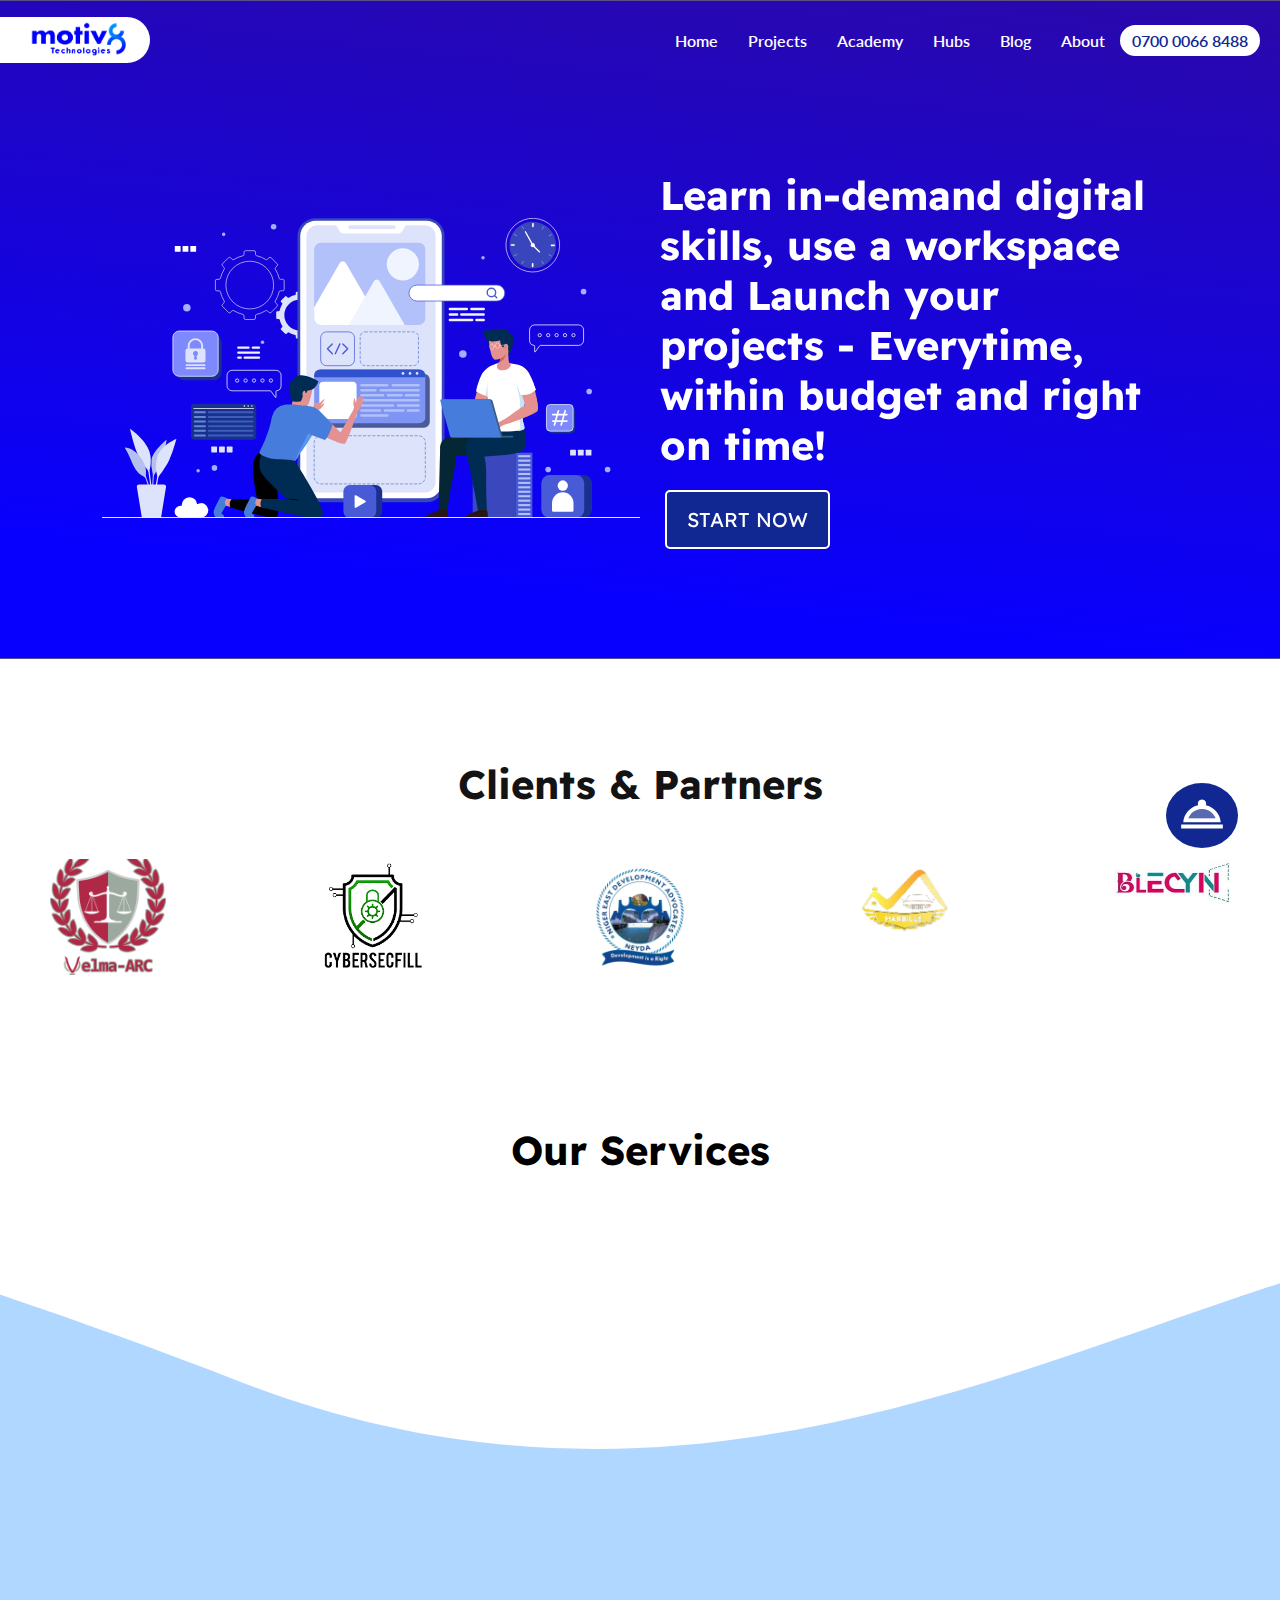
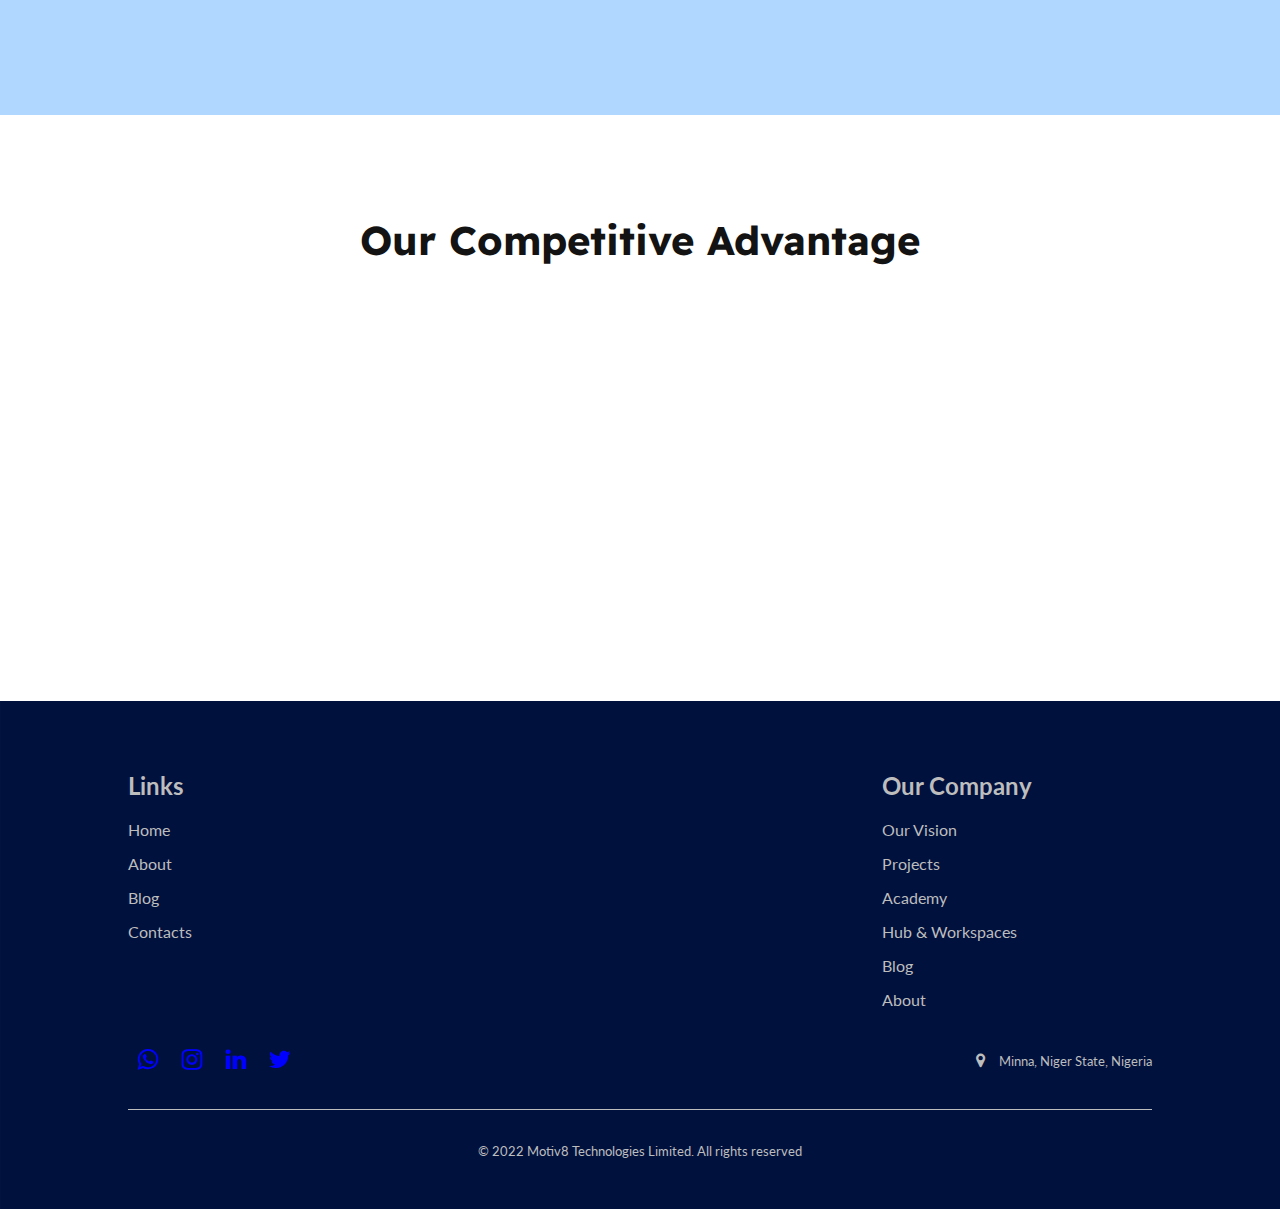
==== commit 77dfffd9: "day 9" ====
--- a/index.html
+++ b/index.html
@@ -168,23 +168,6 @@
                 background-size: cover;
                 background-color: rgba(15, 18, 60, 0.5);
                 background-blend-mode: multiply;">
-                <svg width="50" height="50" viewBox="0 0 68 62" fill="none" xmlns="http://www.w3.org/2000/svg">
-                  <g clip-path="url(#clip0_121_2)">
-                  <path d="M63.72 50.5H57.85V48H63.72C64.63 48 65.36 47.26 65.36 46.36V4.14C65.36 3.23 64.62 2.5 63.72 2.5H4.14C3.24 2.5 2.5 3.24 2.5 4.14V46.35C2.5 47.26 3.24 48 4.14 48H51.5V50.5H4.14C1.86 50.5 0 48.64 0 46.36V4.14C0 1.86 1.86 0 4.14 0H63.72C66.01 0 67.86 1.86 67.86 4.14V46.35C67.86 48.64 66 50.5 63.72 50.5Z" fill="#F4F4F4"/>
-                  <path d="M62.6201 38.3701C63.0101 37.8001 63.1101 37.1101 62.9001 36.4601C62.6801 35.8101 62.2001 35.3001 61.5501 35.0701C61.1301 34.9201 60.8401 34.5301 60.8301 34.0801C60.8101 33.3901 60.4801 32.7701 59.9301 32.3701C59.3701 31.9701 58.6801 31.8501 58.0301 32.0401C57.5901 32.1701 57.1301 32.0201 56.8501 31.6601C56.4401 31.1201 55.8101 30.8101 55.1201 30.8101C54.4401 30.8101 53.8101 31.1201 53.3901 31.6601C53.1101 32.0201 52.6501 32.1701 52.2201 32.0401C51.5601 31.8501 50.8701 31.9701 50.3201 32.3701C49.7701 32.7701 49.4401 33.3901 49.4201 34.0801C49.4001 34.5301 49.1201 34.9201 48.6901 35.0701C48.0501 35.3001 47.5601 35.8101 47.3501 36.4601C47.1401 37.1101 47.2401 37.8001 47.6201 38.3701C47.8801 38.7401 47.8801 39.2201 47.6201 39.6001C47.2401 40.1601 47.1401 40.8601 47.3501 41.5101C47.5601 42.1601 48.0501 42.6601 48.6901 42.8901C49.1201 43.0501 49.4001 43.4401 49.4201 43.8901C49.4401 44.5201 49.7201 45.1101 50.2101 45.5101C50.5301 45.7701 50.9101 45.9401 51.3101 45.9901V47.7001H52.4001V45.8901C52.7801 45.8401 53.1501 46.0001 53.3901 46.3101C53.8101 46.8501 54.4401 47.1601 55.1201 47.1601C55.8101 47.1601 56.4401 46.8501 56.8501 46.3101C57.0901 46.0001 57.4701 45.8401 57.8401 45.8901V47.7001H58.9401V45.9901C59.3401 45.9401 59.7201 45.7701 60.0401 45.5101C60.5201 45.1101 60.8101 44.5201 60.8301 43.8901C60.8401 43.4401 61.1301 43.0501 61.5501 42.8901C62.2001 42.6601 62.6801 42.1601 62.9001 41.5101C63.1101 40.8601 63.0101 40.1601 62.6201 39.6001C62.3701 39.2201 62.3701 38.7401 62.6201 38.3701ZM61.7201 40.2201C61.9101 40.5001 61.9601 40.8501 61.8501 41.1701C61.7501 41.4901 61.5001 41.7501 61.1801 41.8601C60.3301 42.1701 59.7601 42.9501 59.7301 43.8601C59.7201 44.1701 59.5801 44.4601 59.3401 44.6601C59.0601 44.8901 58.6901 44.9801 58.3301 44.8701C57.4601 44.6201 56.5401 44.9201 55.9901 45.6401C55.7801 45.9101 55.4601 46.0601 55.1201 46.0601C54.7801 46.0601 54.4701 45.9101 54.2601 45.6401C53.8301 45.0901 53.2001 44.7801 52.5301 44.7801C52.3301 44.7801 52.1201 44.8101 51.9101 44.8701C51.5501 44.9801 51.1801 44.8901 50.9101 44.6601C50.6601 44.4601 50.5201 44.1701 50.5101 43.8601C50.4801 42.9501 49.9201 42.1701 49.0601 41.8601C48.7401 41.7501 48.5001 41.4901 48.3901 41.1701C48.2901 40.8501 48.3401 40.5001 48.5301 40.2201C49.0401 39.4701 49.0401 38.5001 48.5301 37.7501C48.3401 37.4701 48.2901 37.1201 48.3901 36.8001C48.5001 36.4701 48.7401 36.2201 49.0601 36.1001C49.9201 35.8001 50.4801 35.0101 50.5101 34.1101C50.5201 33.7701 50.6901 33.4601 50.9601 33.2601C51.2401 33.0601 51.5801 33.0001 51.9101 33.0901C52.7801 33.3501 53.7001 33.0501 54.2601 32.3301C54.4701 32.0601 54.7801 31.9001 55.1201 31.9001C55.4601 31.9001 55.7801 32.0601 55.9901 32.3301C56.5401 33.0501 57.4601 33.3501 58.3301 33.0901C58.6601 33.0001 59.0101 33.0601 59.2801 33.2601C59.5601 33.4601 59.7201 33.7701 59.7301 34.1101C59.7601 35.0101 60.3301 35.8001 61.1801 36.1001C61.5001 36.2201 61.7501 36.4701 61.8501 36.8001C61.9601 37.1201 61.9101 37.4701 61.7201 37.7501C61.2101 38.5001 61.2101 39.4701 61.7201 40.2201ZM57.8401 59.9801C57.8401 60.0301 57.7901 60.0601 57.7401 60.0301L55.7301 58.8001C55.3601 58.5701 54.8901 58.5701 54.5101 58.8001L52.5101 60.0301C52.4601 60.0601 52.4001 60.0301 52.4001 59.9801V47.4801H51.3101V59.9801C51.3101 60.4001 51.5401 60.7901 51.9001 60.9901C52.2701 61.2001 52.7201 61.1901 53.0801 60.9701L55.0901 59.7301C55.1201 59.7101 55.1401 59.7201 55.1601 59.7301L57.1701 60.9701C57.5201 61.1901 57.9801 61.2001 58.3401 60.9901C58.7101 60.7901 58.9401 60.4001 58.9401 59.9801V47.3801H57.8401V59.9801Z" fill="#F4F4F4"/>
-                  <path d="M55.12 34.39C52.59 34.39 50.53 36.45 50.53 38.98C50.53 41.51 52.59 43.57 55.12 43.57C57.65 43.57 59.71 41.51 59.71 38.98C59.71 36.45 57.65 34.39 55.12 34.39ZM55.12 42.48C53.2 42.48 51.63 40.91 51.63 38.98C51.63 37.06 53.2 35.49 55.12 35.49C57.05 35.49 58.62 37.06 58.62 38.98C58.62 40.91 57.05 42.48 55.12 42.48Z" fill="#F4F4F4"/>
-                  <path d="M17.9099 41.5401C17.4399 41.5401 16.9799 41.5401 16.5099 41.5401C15.6099 41.5401 15.1199 41.3001 14.9299 40.3501C14.7599 39.4801 13.5099 39.5901 13.2799 40.3501C13.1799 40.6901 12.6599 41.6501 12.2199 41.5701C11.9799 41.5301 11.8799 41.1601 11.7899 40.9701C11.6199 40.6001 11.4899 40.2101 11.3899 39.8201C10.9399 38.1601 10.8499 36.4301 10.5699 34.7401C10.4099 33.7601 8.90989 34.0401 8.88989 34.9701C8.80989 37.9401 8.32989 40.8601 7.26989 43.6401C6.87989 44.6701 8.52989 45.1201 8.91989 44.1001C9.32989 43.0301 9.64989 41.9301 9.89989 40.8201C10.0299 41.2301 10.1899 41.6201 10.3899 42.0101C10.8899 43.0001 11.9099 43.5801 12.9999 43.1401C13.3899 42.9801 13.7399 42.7101 14.0499 42.3801C14.8599 43.3101 16.0699 43.2701 17.1899 43.2701C18.8899 43.2701 20.5799 43.2601 22.2799 43.2601C23.3799 43.2601 23.3799 41.5401 22.2799 41.5501C20.8199 41.5401 19.3699 41.5401 17.9099 41.5401Z" fill="#F4F4F4"/>
-                  <path d="M7.15008 10.0699H34.0801C35.0901 10.0699 35.0901 8.14994 34.0801 8.14994H7.15008C6.14008 8.13994 6.14008 10.0699 7.15008 10.0699Z" fill="#F4F4F4"/>
-                  <path d="M41.0001 16.45C41.0001 15.92 40.6501 15.49 40.2201 15.49H7.15008C6.14008 15.49 6.14008 17.41 7.15008 17.41H40.2101C40.6501 17.41 41.0001 16.98 41.0001 16.45Z" fill="#F4F4F4"/>
-                  <path d="M26.7201 23.8C26.7201 23.27 26.3701 22.84 25.9401 22.84H7.15008C6.14008 22.84 6.14008 24.76 7.15008 24.76H25.9401C26.3701 24.76 26.7201 24.33 26.7201 23.8Z" fill="#F4F4F4"/>
-                  </g>
-                  <defs>
-                  <clipPath id="clip0_121_2">
-                  <rect width="67.86" height="61.14" fill="white"/>
-                  </clipPath>
-                  </defs>
-                  </svg>
-                  
                 <h1>Motiv8 Academy</h1>
                 <div class="overlay">
                   <div class="reverse_colors">
@@ -329,7 +312,7 @@
           </div>
 
           <div>
-            <h3 class="title__three">Our Services</h3>
+            <!-- <h3 class="title__three">Our Services</h3>
             <ul class="footer__links__list">
               <li><a href="#">Software Development</a></li>
               <li><a href="#">Network Security</a></li>
@@ -341,26 +324,19 @@
               <li>
                 <a href="#">Computer Graphics Including CAD, AR and VR</a>
               </li>
-            </ul>
-            <!-- <div class="link-icn">
-              <img src="./assets/img/down.svg" alt="" />
-            </div> -->
-
+            </ul> -->
           </div>
 
           <div>
             <h3 class="title__three">Our Company</h3>
             <ul class="footer__links__list">
               <li><a href="./pages/vision.html">Our Vision</a></li>
-              <li><a href="./pages/mission.html">Our Mission</a></li>
-              <li><a href="./pages/career.html">Careers</a></li>
-              <li><a href="./pages/elevate.html">Elevate</a></li>
-              <li><a href="./pages/academy.html">Motiv8 Academy</a></li>
-              <li><a href="./pages/hub.html">Motiv8 Hub</a></li>
+              <li><a href="./pages/projects.html">Projects</a></li>
+              <li><a href="www.academy.motiv8technologies.com">Academy</a></li>
+              <li><a href="./pages/hub.html">Hub & Workspaces</a></li>
+              <li><a href="./pages/blog.html">Blog</a></li>
+              <li><a href="./pages/about.html">About</a></li>
             </ul>
-            <!-- <div class="link-icn">
-              <img src="./assets/img/down.svg" alt="" />
-            </div> -->
           </div>
         </div>
         <div class="footer__social__location">
--- a/assets/css/footer.css
+++ b/assets/css/footer.css
@@ -30,7 +30,8 @@
   color: inherit;
   transition: all 0.4s ease-out;
   font-size: 16px;
-  color: var(--color-ligh);
+  /* color: var(--color-ligh); */
+  color;
 }
 .footer__links__list a:hover {
   color: var(--color-light);
--- a/assets/css/home.css
+++ b/assets/css/home.css
@@ -649,6 +649,10 @@
   width: 100%;
   height: 0;
   transition: .5s ease;
+  border-top-left-radius: 10px;
+  border-top-right-radius: 10px;
+  border-bottom-left-radius: 10px;
+  border-bottom-right-radius: 10px;
 }
 
 
@@ -670,6 +674,7 @@
   padding: 10px 15px;
   font-family: Readex Pro;
   bottom: 0%;
+  border-radius: 5px;
 }
 .reverse_colors button:hover{
   cursor: pointer;
@@ -821,22 +826,34 @@
 
 /* services cards */
 .m8__services{
-
-  padding: 20px 20px;
+  /* padding: 20px 20px; */
   height: 400px;
   width: 250px;
   margin: 0 auto;
   text-align: center;
-
+  border-top-left-radius: 10px;
+  border-top-right-radius: 10px;
+  border-bottom-left-radius: 10px;
+  border-bottom-right-radius: 10px;
 }
 .owl-stage{
   margin: auto;
 }
+
 .m8__services h1{
-  margin: 50% 0;
-  font-size: 30px;
-  color: white;
-  font-family: Readex Pro;
+  position: absolute;
+  margin: auto;
+  font-size: 20px;
+  color: white;
+  background-color: #0000fe;
+  padding: 20px 10px;
+  font-family: Readex Pro;
+  bottom: 0%;
+  width: 100%;
+  display: flex;
+  justify-content: space-around;
+  border-bottom-left-radius: 10px;
+  border-bottom-right-radius: 10px;
 }
 .m8__services:hover .reverse_colors{
   height: 100%;
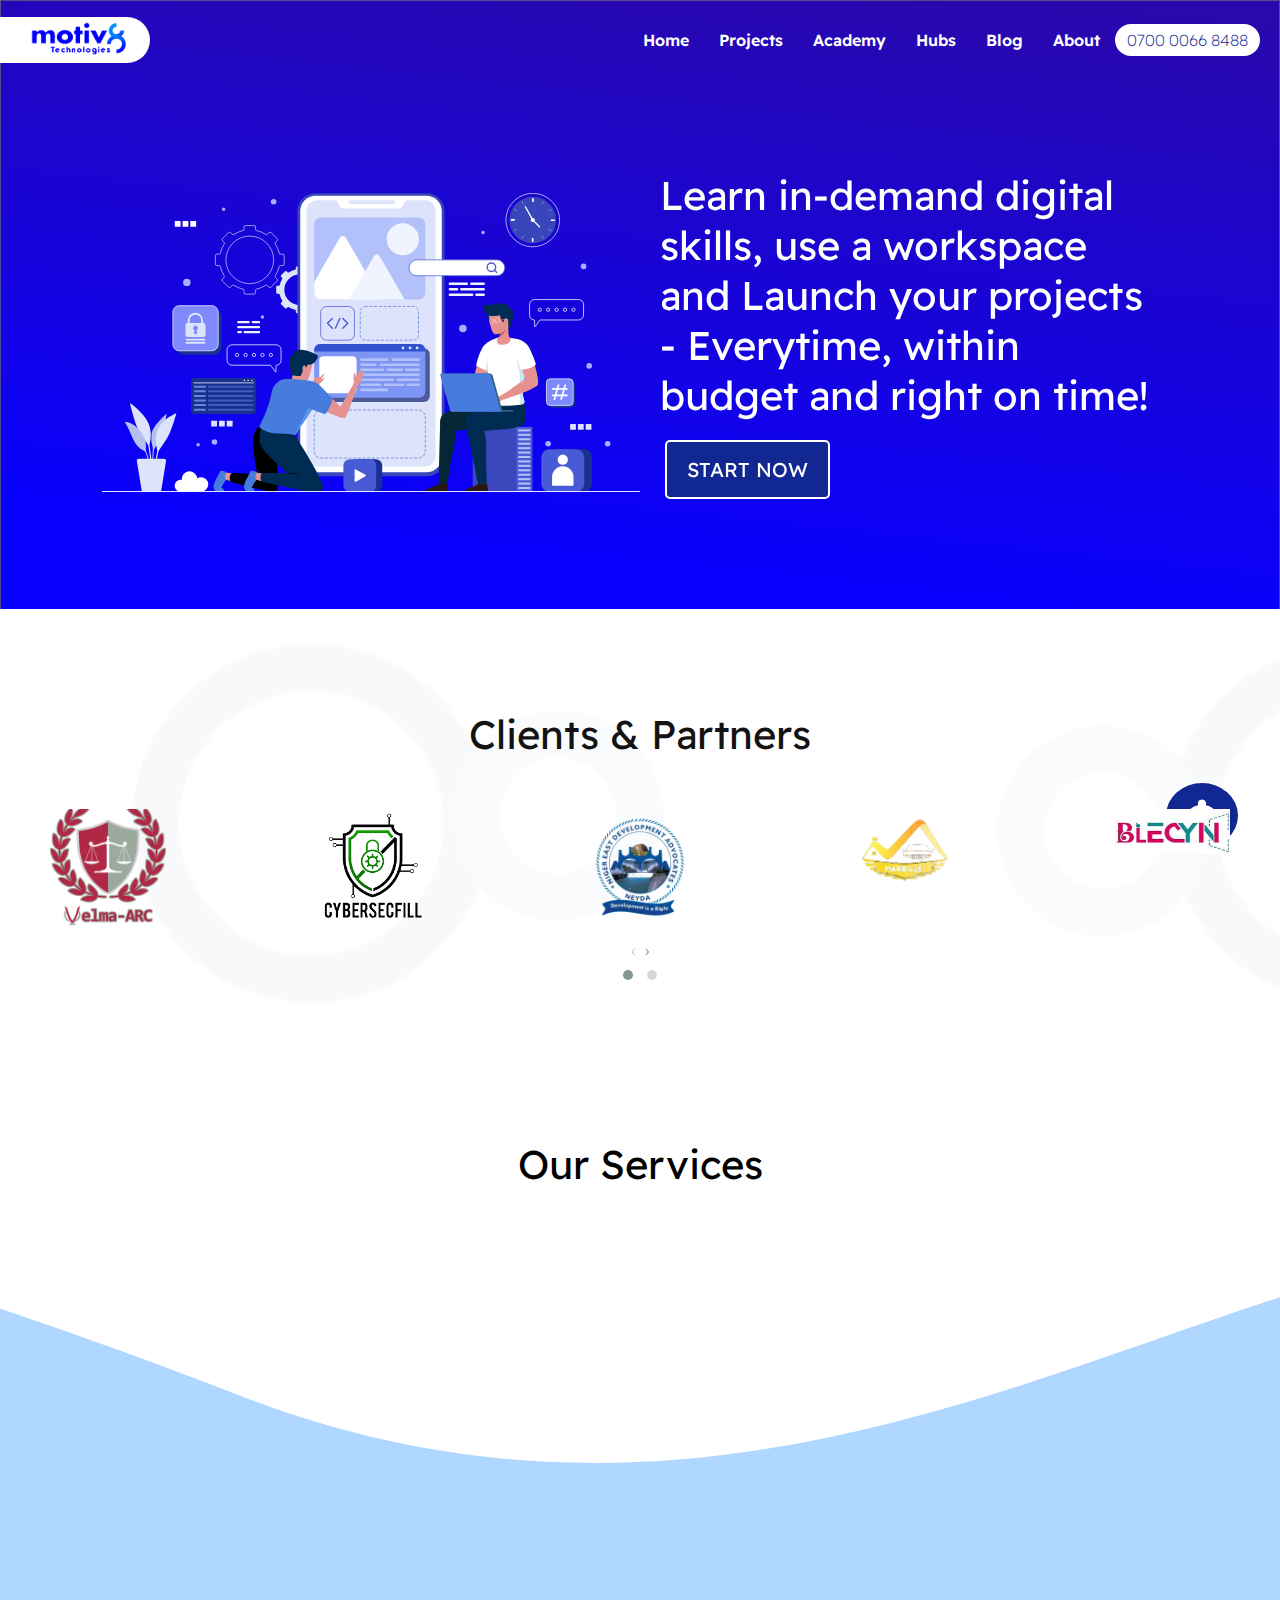
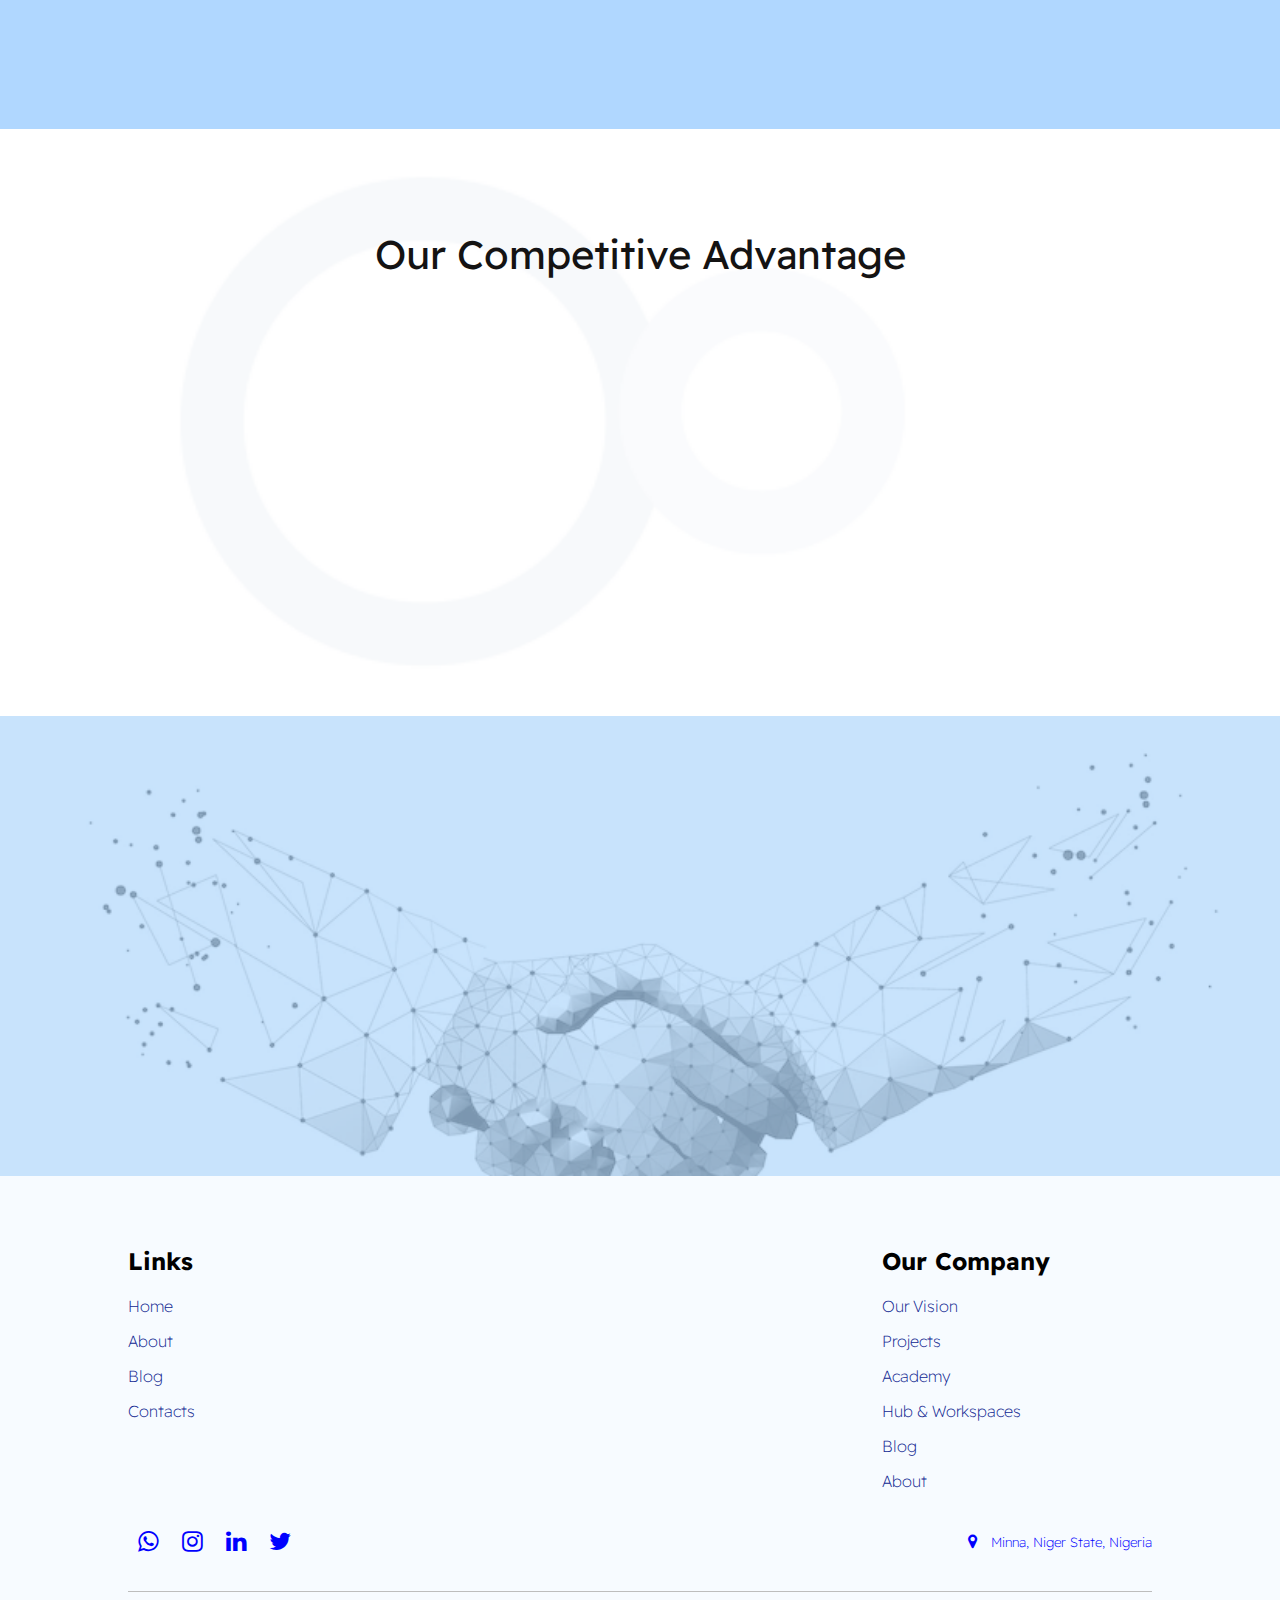
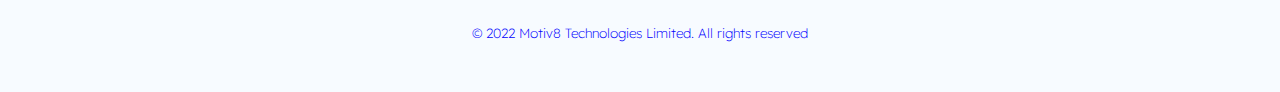
==== commit 6a1d55b6: "day 11 two" ====
--- a/index.html
+++ b/index.html
@@ -126,7 +126,9 @@
             <div class="item">
               <img src="/assets/img/blecyn-logo.png" />
             </div>
-
+            <div class="item">
+              <img src="/assets/img/cre8tive.png" />
+            </div>
           </div>
         </div>
       </div>
@@ -155,7 +157,9 @@
                   <div class="reverse_colors">
                     <h2>Build, Launch and Scale your next multi-billion dollar project: Everytime within budget and right
                       on time.</h2>
-                    <button>START BUILDING</button>
+                      <a href="/pages/projects.html">
+                        <button>START BUILDING</button>
+                      </a>
                   </div>
                 </div>
               </div>
@@ -173,7 +177,9 @@
                   <div class="reverse_colors">
                     <h2>Built so you could learn, practice, apply and scale fast. Whether you are a beginner,
                       intermediate or expert.</h2>
-                      <button>START LEARNING</button>
+                      <a href="www.academy.motiv8technologies.com">
+                        <button>START LEARNING</button>
+                      </a>
                   </div>
                 </div>
               </div>
@@ -191,7 +197,9 @@
                   <div class="reverse_colors">
                     <h2>Uninterrupted electricity, SuperFast internet connectivity, Printing Services and Tech Support at
                       your fingertips</h2>
-                      <button>LEARN MORE</button>
+                      <a href="/pages/hub.html">
+                        <button>LEARN MORE</button>
+                      </a>
                   </div>
                 </div>
               </div>
@@ -214,11 +222,11 @@
         <h2>Our Competitive Advantage</h2>
       </div>
       <div class="home__more__value__body">
-        <div class="home__more__value__hero" data-aos="fade-down">
+        <div class="home__more__value__hero" data-aos="fade-right">
           <img src="/assets/img/more-value.png" />
         </div>
 
-        <div class="home__more__value__content" data-aos="fade-down-right">
+        <div class="home__more__value__content" data-aos="fade-left">
           <h4>
             Our digital services and products can drive more value Into your
             business for growth and service delivery
@@ -244,6 +252,28 @@
         </div>
       </div>
     </section>
+
+        <!-- Rapid Production -->
+        <section class="__our__approach">
+          <div class="services__heading" data-aos="fade-up">
+            <h2>Our Approach</h2>
+          </div>
+            <div class="home__approach" data-aos="fade-up">
+              <h4>
+                We value you, so we listen to you first, that way we are able to put your best foot forward.
+              </h4>
+              <h4>
+                Our team of experts brainstorm to turn your unique idea into scaleable products
+              </h4>
+              <h4>
+                We work collaboratively with you in the prototyping and final phase to ensure we deliver only the best
+              </h4>
+            </div>
+          </div>
+        </section>
+
+
+
     <!-- Modal Background and Modal -->
     <div id="modal-background">
       <div id="modal">
--- a/assets/css/styles.css
+++ b/assets/css/styles.css
@@ -2,6 +2,7 @@
 @import url('https://fonts.googleapis.com/css?family=Readex+Pro');
 @import url('https://fonts.googleapis.com/css?family=Lato');
 @import url('https://fonts.googleapis.com/css?family=Montserrat');
+@import url("https://fonts.googleapis.com/css2?family=Readex+Pro:wght@200&display=swap");
 
 :root {
   --color-primary: #0000fe;
@@ -16,7 +17,8 @@
 
 * {
   box-sizing: border-box;
-  font-family: Lato;
+  font-family: Readex Pro;
+  font-weight: 200;
 }
 
 html,
@@ -775,7 +777,7 @@
   font-weight: 700;
   font-size: 24px;
   margin: 0;
-  color: var(--color-light);
+  color: rgb(0, 0, 0);
 }
 
 p {
--- a/assets/css/about.css
+++ b/assets/css/about.css
@@ -647,7 +647,8 @@
     color: #ffffff;
   }
   .home__choose__us__item div p{
-    font-family: Lato;
+    font-family: Readex Pro;
+    font-weight: 200;
     font-size: 16px;
     color: rgba(255, 255, 255, 0.802);
   }
@@ -684,8 +685,12 @@
 
 }
 .vission__mission h4{
-  font-family: Montserrat;
+  font-family: Readex Pro;
+  font-weight: 200;
   font-size: 26px;
   width: 50%;
   color: black;
+}
+.vission__mission svg{
+  height: 300px;
 }--- a/assets/css/footer.css
+++ b/assets/css/footer.css
@@ -1,6 +1,6 @@
 .footer {
   background-image: url(/assets/img/bgs/footer.svg);
-  color: var(--color-light) !important;
+  color: var(--color-primary) !important;
 }
 
 .footer__section_one {
@@ -31,7 +31,7 @@
   transition: all 0.4s ease-out;
   font-size: 16px;
   /* color: var(--color-ligh); */
-  color;
+  color: #112791;
 }
 .footer__links__list a:hover {
   color: var(--color-light);
@@ -91,8 +91,8 @@
 .footer__location > a {
   text-decoration: none;
   transition: all 0.5s;
-  fill: var(--color-light);
-  color: var(--color-light);
+  fill: var(--color-primary);
+  color: var(--color-primary);
 }
 
 .footer__location > a small {
@@ -111,7 +111,7 @@
 
 .footer__copyright {
   text-align: center;
-  color: var(--color-light);
+  color: var(--color-primary);
 }
 
 @media (max-width: 992px) {
--- a/assets/css/home.css
+++ b/assets/css/home.css
@@ -183,17 +183,17 @@
 .home__more__value__content__item > p {
   margin: 0px 0px;
   font-size: 20px;
-  font-weight: lighter;
+  font-weight: 200;
   color: #112791;
-  font-family;
+  font-family: Readex Pro;
 
 }
 .home__more__value__content > h4 {
   margin: 8px 0px;
-  font-weight: bolder;
+  font-weight: 200;
   font-family: Readex Pro;
   color: #112791;
-  font-size: 25px;
+  font-size: 32px;
   padding-bottom: 10px;
 }
 
@@ -789,6 +789,8 @@
 /* brands */
 .brands__banner{
   padding: 50px;
+  background-image: url(/assets/img/hub-banner0bg.png);
+  background-size: cover;
   /* margin-bottom: 100px; */
 }
 .grid__brands{
@@ -884,4 +886,29 @@
   background-size: cover;
   padding: 50px 10px;
  
+}
+.home__approach{
+  margin: 20px 15%;
+  font-size: 32px;
+  font-family: Readex Pro;
+  display: flex;
+  flex-direction: column;
+  text-align: center;
+}
+.home__approach h4{
+  margin: 0;
+  color: black;
+  font-family: Readex Pro;
+  font-weight: 200;
+  font-size: 28px;
+}
+.__our__approach{
+  /* margin: 30px 0; */
+  background-image: url(/assets/img/collaboration.png);
+  background-size: cover;
+  padding: 30px ;
+}
+.__work__process{
+  background-image: url(/assets/img/hub-banner0bg.png);
+  background-size: cover;
 }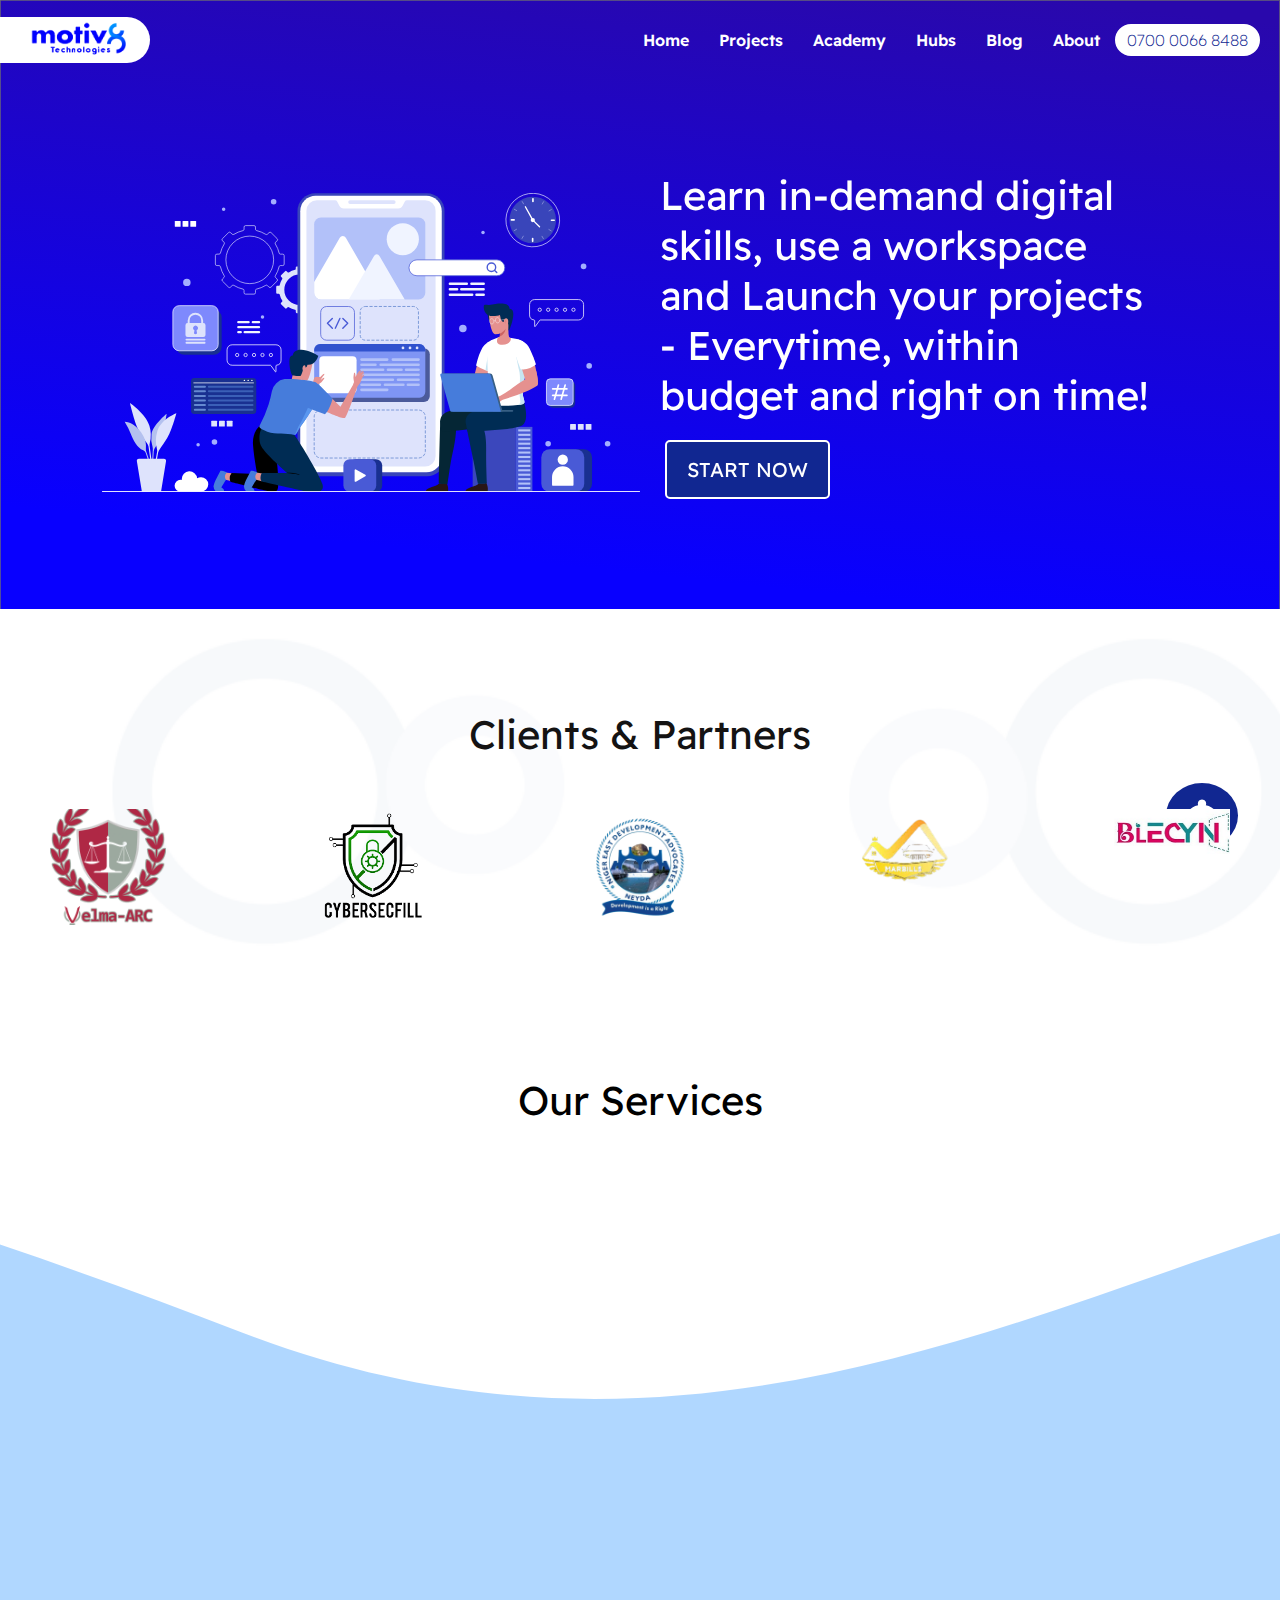
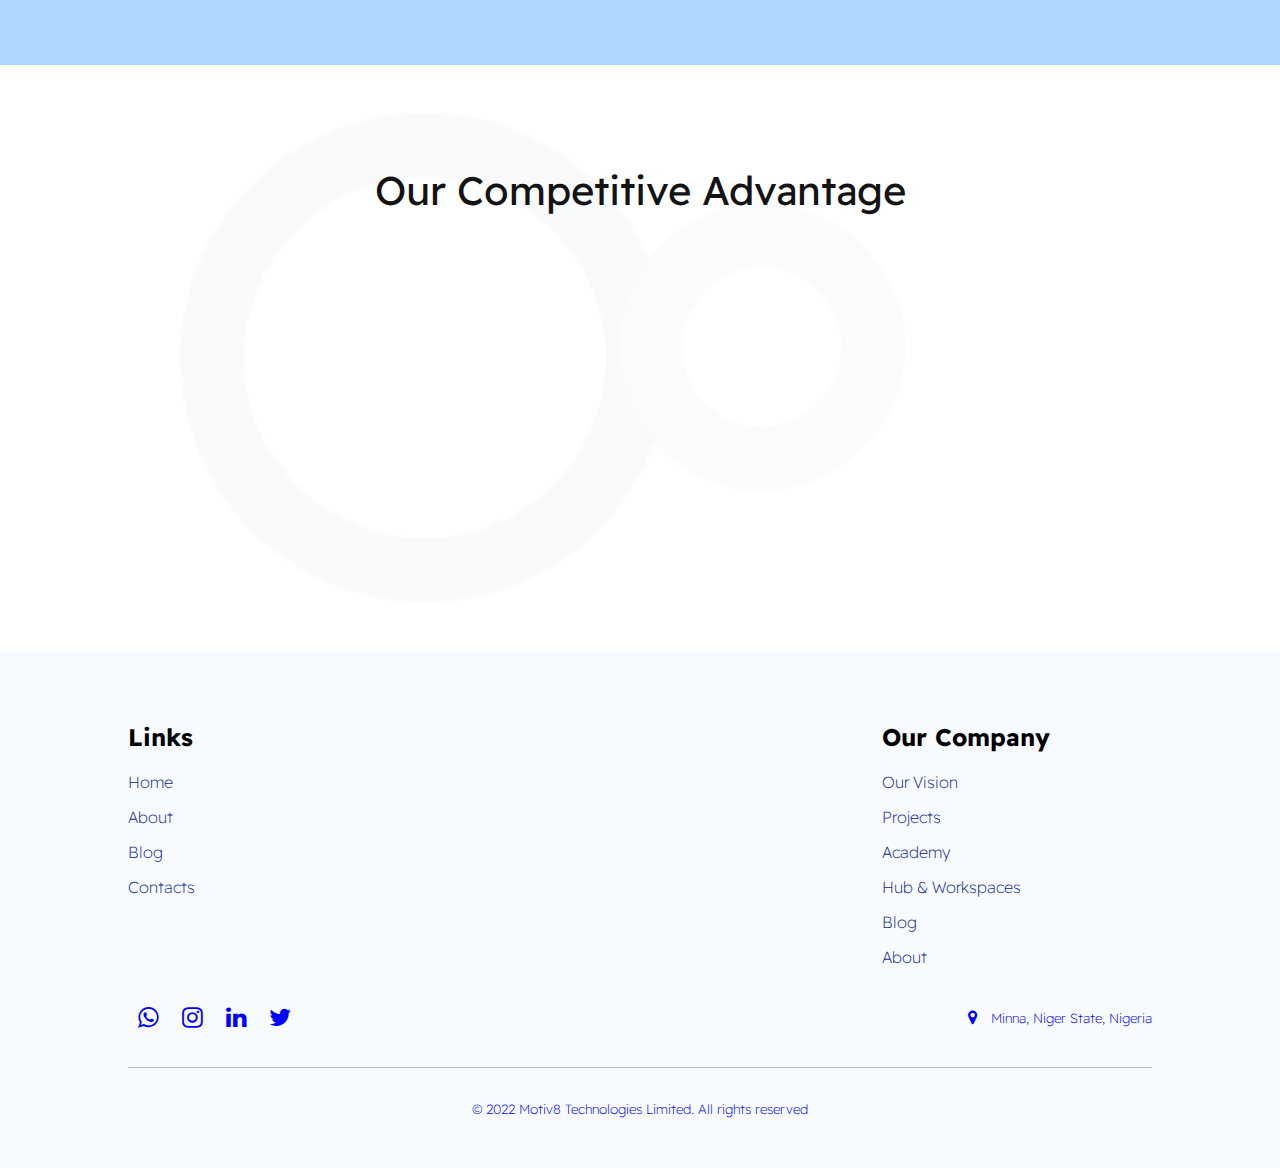
==== commit c497a207: "contact" ====
--- a/index.html
+++ b/index.html
@@ -126,9 +126,7 @@
             <div class="item">
               <img src="/assets/img/blecyn-logo.png" />
             </div>
-            <div class="item">
-              <img src="/assets/img/cre8tive.png" />
-            </div>
+
           </div>
         </div>
       </div>
@@ -157,9 +155,7 @@
                   <div class="reverse_colors">
                     <h2>Build, Launch and Scale your next multi-billion dollar project: Everytime within budget and right
                       on time.</h2>
-                      <a href="/pages/projects.html">
-                        <button>START BUILDING</button>
-                      </a>
+                    <button>START BUILDING</button>
                   </div>
                 </div>
               </div>
@@ -177,9 +173,7 @@
                   <div class="reverse_colors">
                     <h2>Built so you could learn, practice, apply and scale fast. Whether you are a beginner,
                       intermediate or expert.</h2>
-                      <a href="www.academy.motiv8technologies.com">
-                        <button>START LEARNING</button>
-                      </a>
+                      <button>START LEARNING</button>
                   </div>
                 </div>
               </div>
@@ -197,9 +191,7 @@
                   <div class="reverse_colors">
                     <h2>Uninterrupted electricity, SuperFast internet connectivity, Printing Services and Tech Support at
                       your fingertips</h2>
-                      <a href="/pages/hub.html">
-                        <button>LEARN MORE</button>
-                      </a>
+                      <button>LEARN MORE</button>
                   </div>
                 </div>
               </div>
@@ -222,11 +214,11 @@
         <h2>Our Competitive Advantage</h2>
       </div>
       <div class="home__more__value__body">
-        <div class="home__more__value__hero" data-aos="fade-right">
+        <div class="home__more__value__hero" data-aos="fade-down">
           <img src="/assets/img/more-value.png" />
         </div>
 
-        <div class="home__more__value__content" data-aos="fade-left">
+        <div class="home__more__value__content" data-aos="fade-down-right">
           <h4>
             Our digital services and products can drive more value Into your
             business for growth and service delivery
@@ -252,36 +244,17 @@
         </div>
       </div>
     </section>
-
-        <!-- Rapid Production -->
-        <section class="__our__approach">
-          <div class="services__heading" data-aos="fade-up">
-            <h2>Our Approach</h2>
-          </div>
-            <div class="home__approach" data-aos="fade-up">
-              <h4>
-                We value you, so we listen to you first, that way we are able to put your best foot forward.
-              </h4>
-              <h4>
-                Our team of experts brainstorm to turn your unique idea into scaleable products
-              </h4>
-              <h4>
-                We work collaboratively with you in the prototyping and final phase to ensure we deliver only the best
-              </h4>
-            </div>
-          </div>
-        </section>
-
-
-
     <!-- Modal Background and Modal -->
     <div id="modal-background">
       <div id="modal">
-        <span id="close-btn">&times;</span>
+        <span id="close-btn">
+          <!-- &times; -->
+
+        </span>
         <div class="request__us__header">
           <div>
-            <h2>Request a Service</h2>
-            <h4>Do you need an IT solution?</h4>
+            <h4>Request a Service</h2>
+            <h6>Do you need an IT solution?</h4>
           </div>
         </div>
         <form class="contact__form">
--- a/assets/css/header.css
+++ b/assets/css/header.css
@@ -246,9 +246,7 @@
     /* padding: 10px 0; */
 }
 .header_logo {
- 
-  padding: 0 20px;
- 
+  padding: 4px 10px 4px 22px !important;  
 }
   .header__nav {
     width: 100%;
--- a/assets/css/contact.css
+++ b/assets/css/contact.css
@@ -228,12 +228,13 @@
   background-color: #fff;
   border-radius: 5px;
   position: absolute;
-  top: 50%;
-  left: 25%;
-  transform: translate(-50%, -50%);
-  width: 40%;
+  bottom: 10px;
+  right: 10px;
+  /* transform: translate(-50%, -50%); */
+  width: fit-content;
   display: flex;
   flex-direction: column;
+  height: 90vh;
   align-items: center;
   box-shadow: 0 14px 28px rgba(0,0,0,0.25), 0 10px 10px rgba(0,0,0,0.22);
   animation-name: animatemodal;
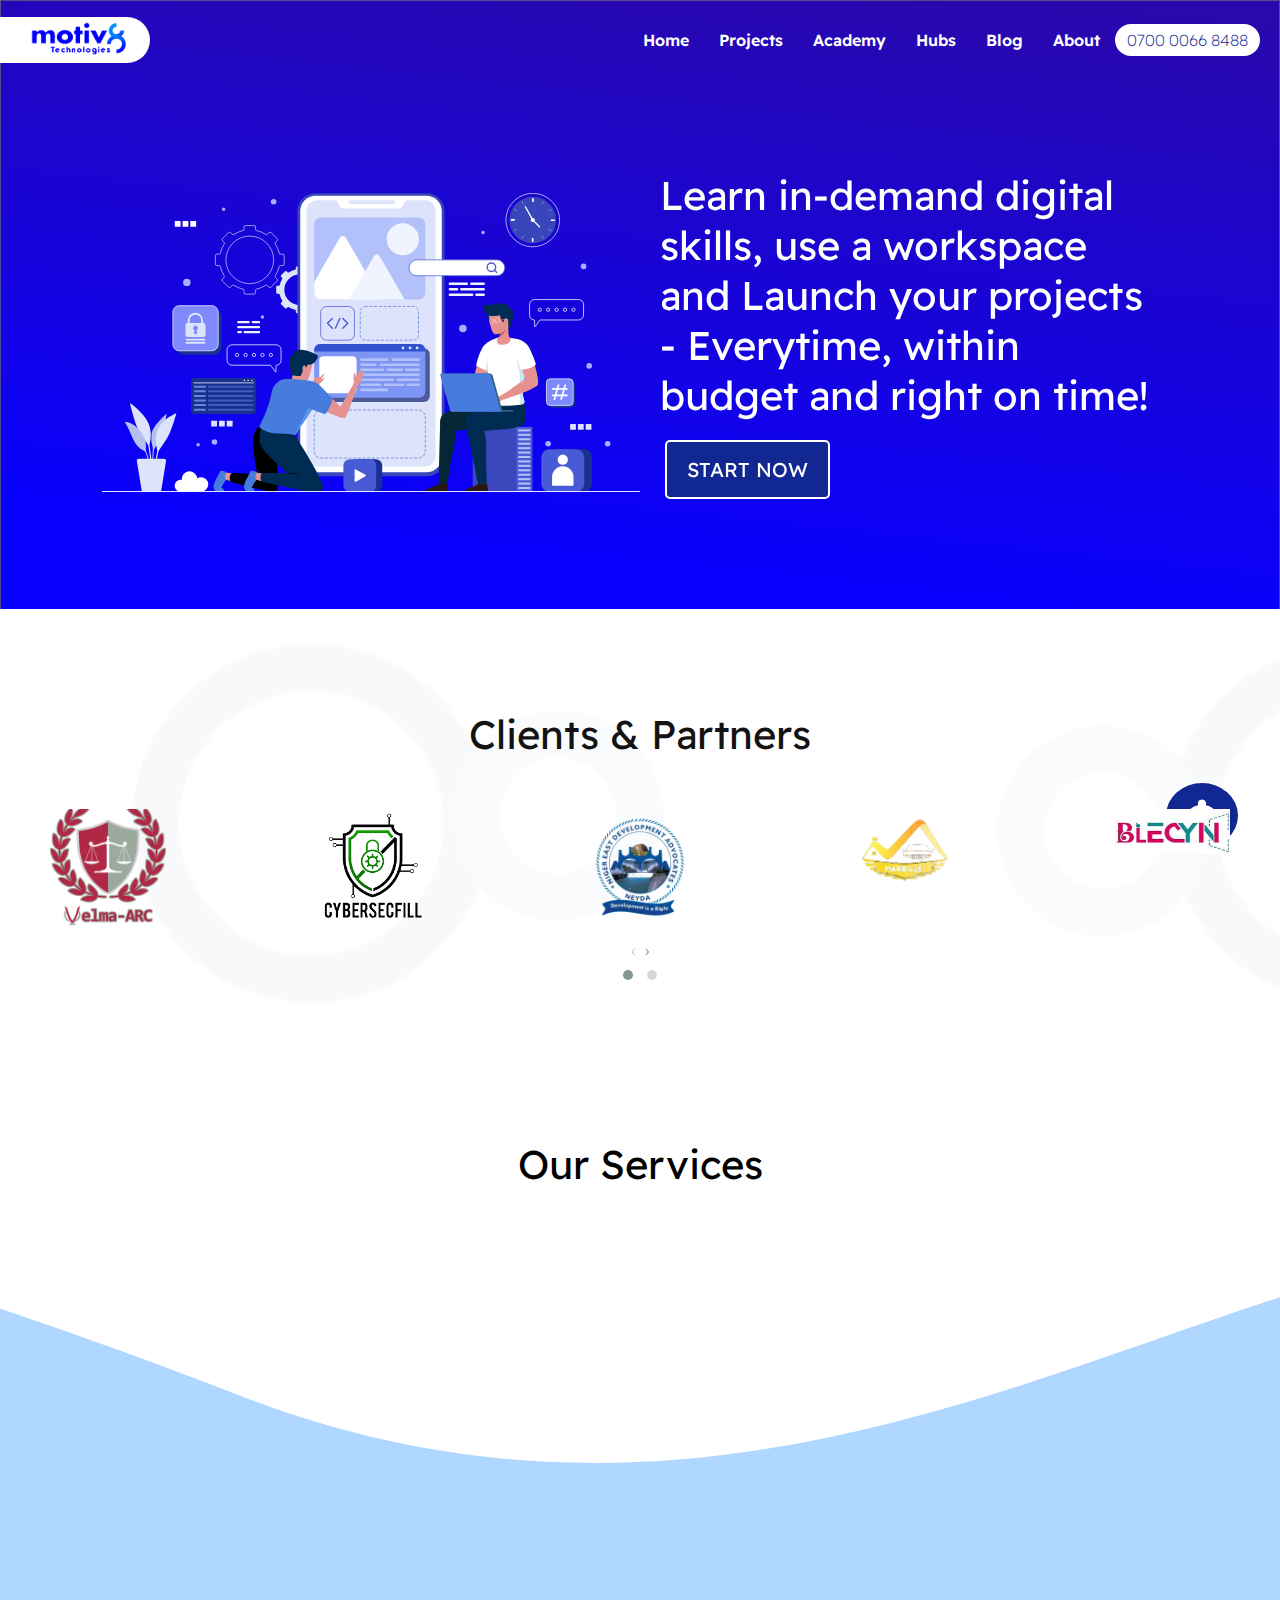
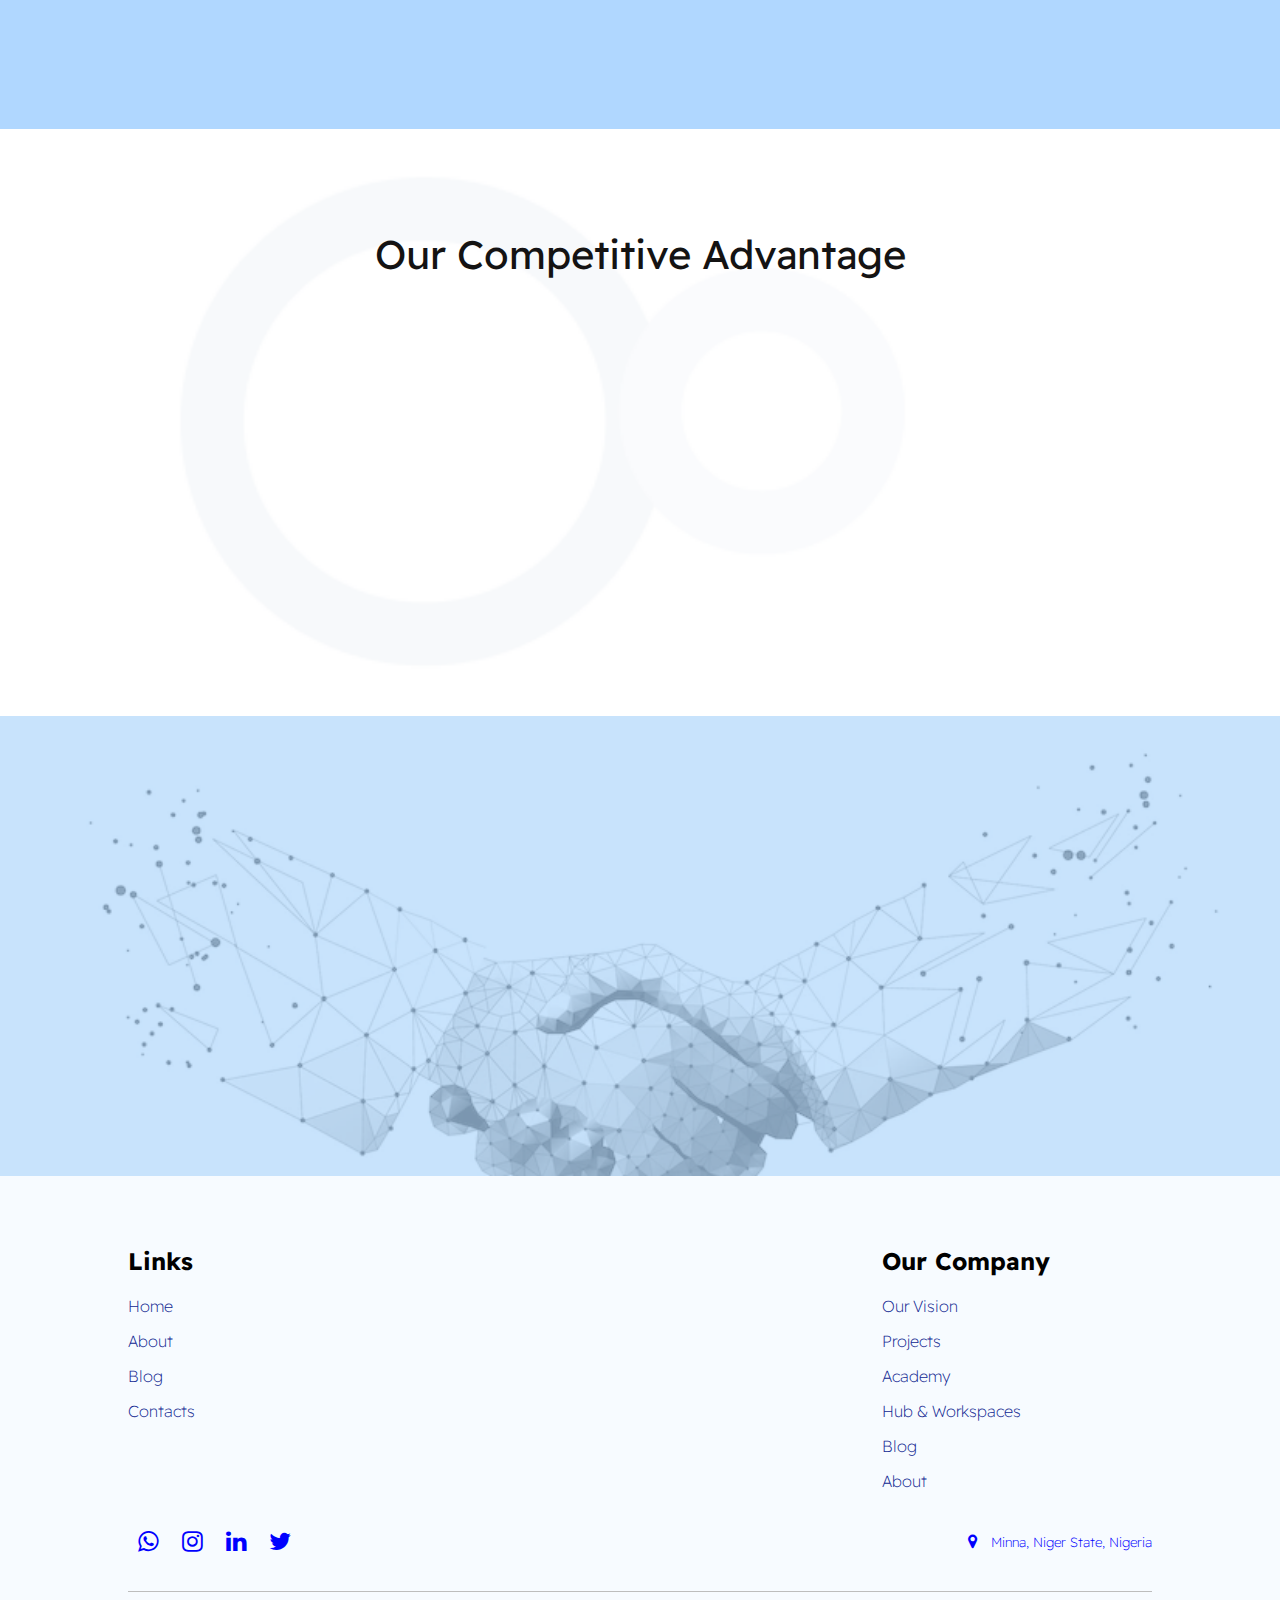
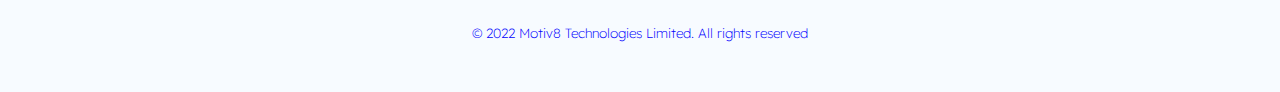
==== commit 427ddae7: "Merge branch 'master' of https://github.com/DAHCROWN/motiv8-redone" ====
--- a/index.html
+++ b/index.html
@@ -22,10 +22,6 @@
   <link rel="stylesheet" href="/assets/css/owl.theme.default.min.css" />
 
 
-
-
-
-
   <script src="https://unpkg.com/aos@2.3.1/dist/aos.js"></script>
   <script src="/assets/js/jquery.min.js"></script>
   <script src="/assets/js/owl.carousel.min.js"></script>
@@ -110,7 +106,6 @@
       <div class="row">
         <div class="large-12 columns">
           <div class="loop owl-carousel owl-theme" data-category="all">
-
             <div class="item">
               <img src="/assets/img/velma logo.png" />
             </div>
@@ -126,12 +121,12 @@
             <div class="item">
               <img src="/assets/img/blecyn-logo.png" />
             </div>
-
-          </div>
-        </div>
-      </div>
-
-
+            <div class="item">
+              <img src="/assets/img/cre8tive.png" />
+            </div>
+          </div>
+        </div>
+      </div>
     </section>
 
     <!--Our Services -->
@@ -155,7 +150,9 @@
                   <div class="reverse_colors">
                     <h2>Build, Launch and Scale your next multi-billion dollar project: Everytime within budget and right
                       on time.</h2>
-                    <button>START BUILDING</button>
+                      <a href="/pages/projects.html">
+                        <button>START BUILDING</button>
+                      </a>
                   </div>
                 </div>
               </div>
@@ -173,7 +170,9 @@
                   <div class="reverse_colors">
                     <h2>Built so you could learn, practice, apply and scale fast. Whether you are a beginner,
                       intermediate or expert.</h2>
-                      <button>START LEARNING</button>
+                      <a href="www.academy.motiv8technologies.com">
+                        <button>START LEARNING</button>
+                      </a>
                   </div>
                 </div>
               </div>
@@ -191,7 +190,9 @@
                   <div class="reverse_colors">
                     <h2>Uninterrupted electricity, SuperFast internet connectivity, Printing Services and Tech Support at
                       your fingertips</h2>
-                      <button>LEARN MORE</button>
+                      <a href="/pages/hub.html">
+                        <button>LEARN MORE</button>
+                      </a>
                   </div>
                 </div>
               </div>
@@ -214,11 +215,11 @@
         <h2>Our Competitive Advantage</h2>
       </div>
       <div class="home__more__value__body">
-        <div class="home__more__value__hero" data-aos="fade-down">
+        <div class="home__more__value__hero" data-aos="fade-right">
           <img src="/assets/img/more-value.png" />
         </div>
 
-        <div class="home__more__value__content" data-aos="fade-down-right">
+        <div class="home__more__value__content" data-aos="fade-left">
           <h4>
             Our digital services and products can drive more value Into your
             business for growth and service delivery
@@ -244,6 +245,28 @@
         </div>
       </div>
     </section>
+
+        <!-- Rapid Production -->
+        <section class="__our__approach">
+          <div class="services__heading" data-aos="fade-up">
+            <h2>Our Approach</h2>
+          </div>
+            <div class="home__approach" data-aos="fade-up">
+              <h4>
+                We value you, so we listen to you first, that way we are able to put your best foot forward.
+              </h4>
+              <h4>
+                Our team of experts brainstorm to turn your unique idea into scaleable products
+              </h4>
+              <h4>
+                We work collaboratively with you in the prototyping and final phase to ensure we deliver only the best
+              </h4>
+            </div>
+          </div>
+        </section>
+
+
+
     <!-- Modal Background and Modal -->
     <div id="modal-background">
       <div id="modal">
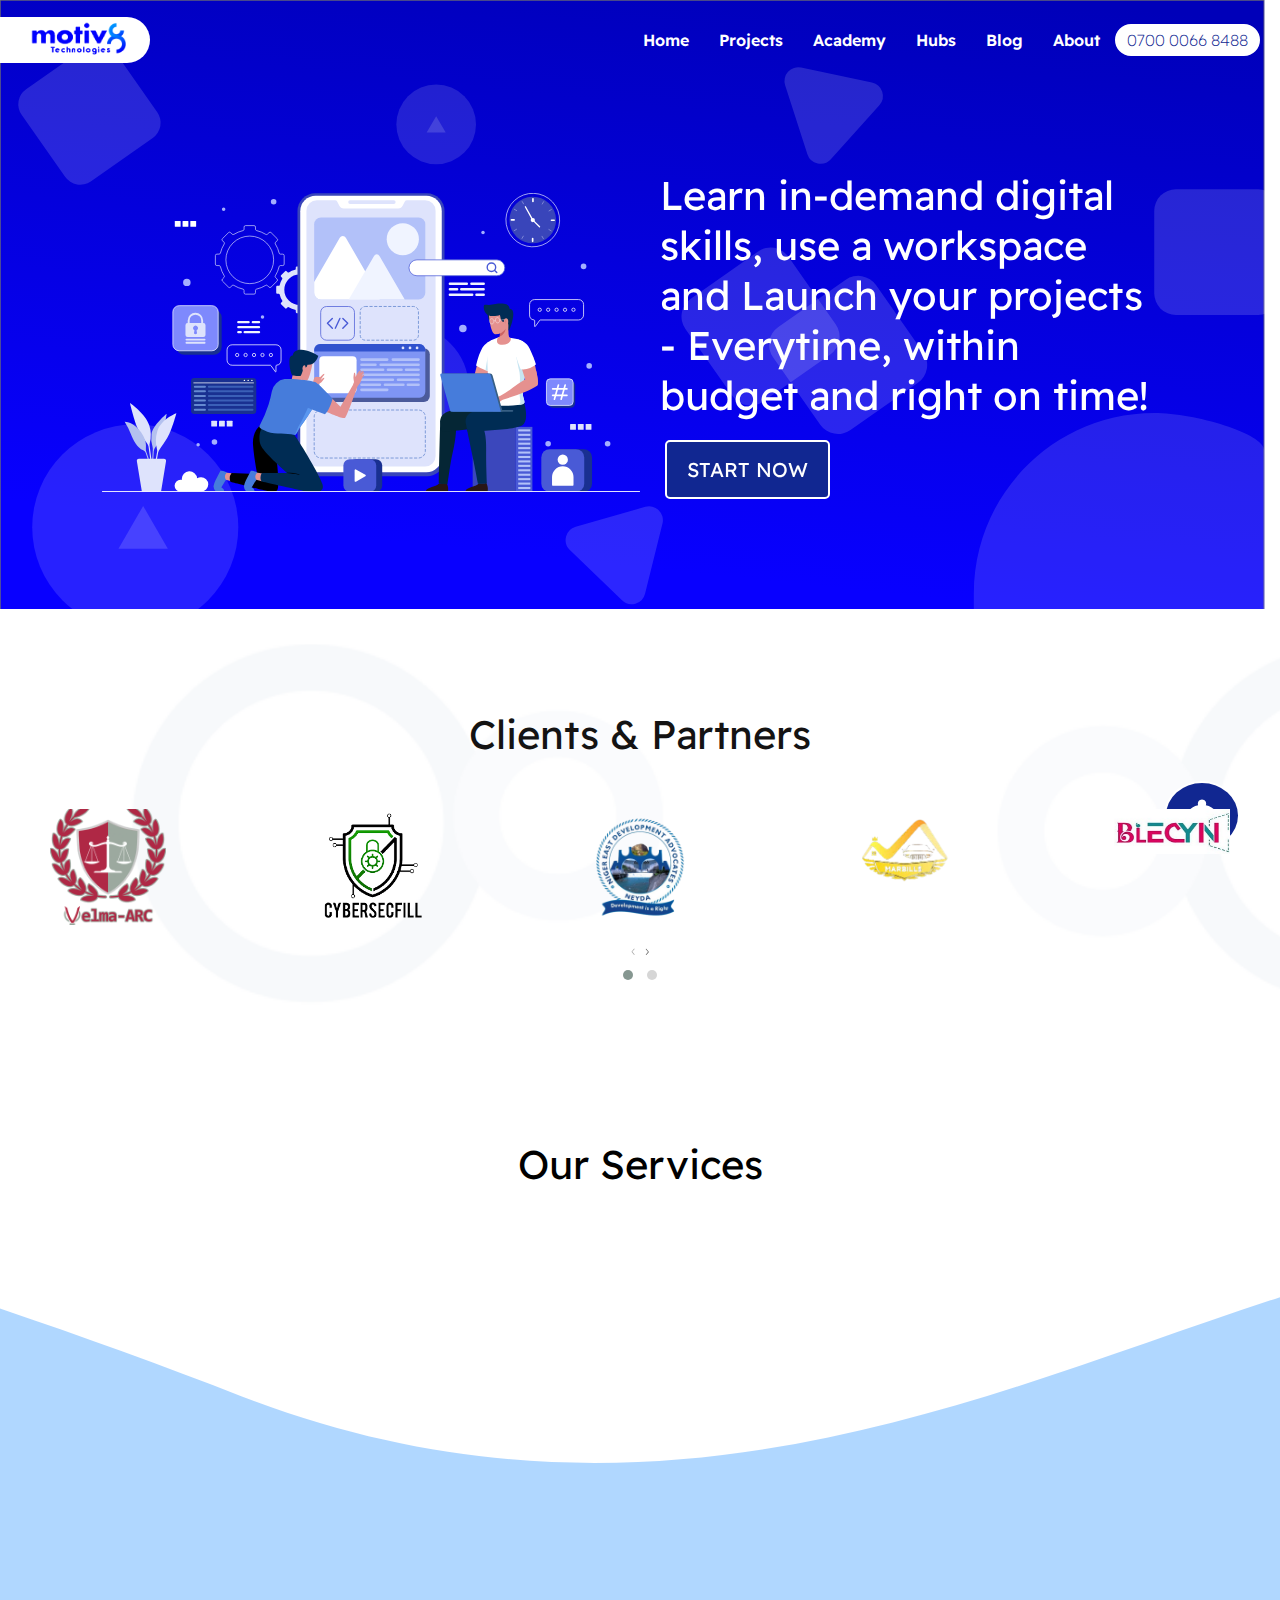
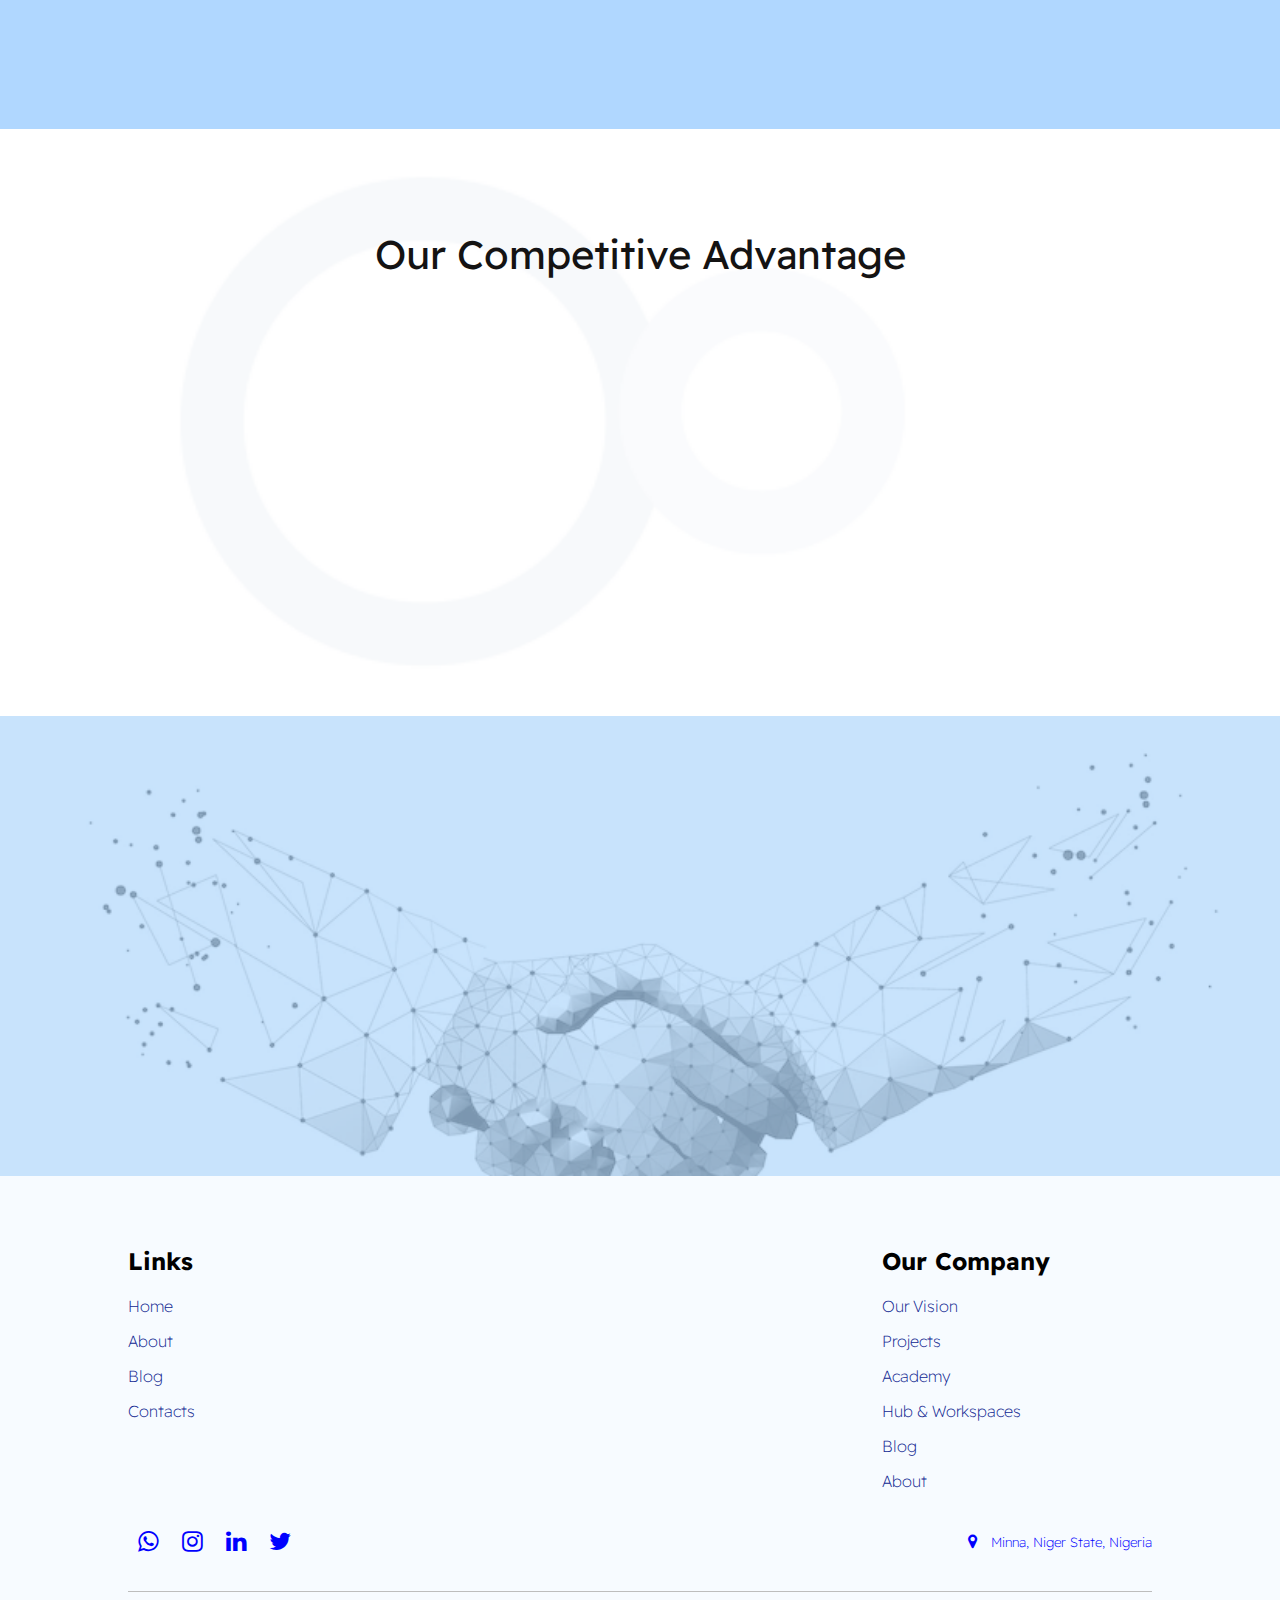
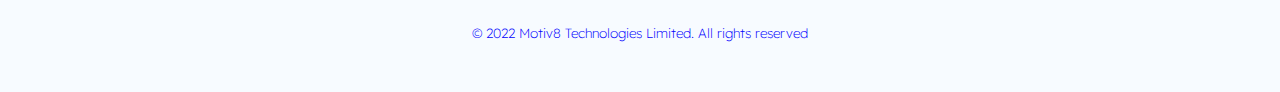
==== commit aa4badef: "11th" ====
--- a/index.html
+++ b/index.html
@@ -271,7 +271,7 @@
     <div id="modal-background">
       <div id="modal">
         <span id="close-btn">
-          <!-- &times; -->
+          &times;
 
         </span>
         <div class="request__us__header">
--- a/assets/css/styles.css
+++ b/assets/css/styles.css
@@ -799,7 +799,7 @@
 }
 
 .input {
-  padding: 15px 10px;
+  padding: 8px 45px 8px 5px;
   border: none;
   border-bottom: 1px solid var(--color-light);
   outline: none;
--- a/assets/css/contact.css
+++ b/assets/css/contact.css
@@ -45,11 +45,11 @@
   flex: 1;
   box-sizing: border-box;
   overflow: hidden;
-  width: 70%;
+  /* width: 70%; */
   height: 100%;
   text-align: center;
   background-color: var(--color-white);
-  padding: 20px;
+  padding: 0 5px;
 }
 .contact__form > :not(:last-child) {
   margin-bottom: 20px;
@@ -190,10 +190,11 @@
 .request__us__header{
   /* background: url(/assets/img/contact_bg.jpg); */
   width: 100%;
-  text-align: center;
+  /* text-align: center; */
 }
 .request__us__header div{
-  padding:10px 40px;
+  /* padding:10px 40px; */
+  margin-top: 50px;
 }
 .request__us__header div h2, h4{
   font-family: Montserrat;
@@ -217,28 +218,33 @@
 }
 #close-btn {
   align-self: baseline;
-  margin-top: 10px;
-  padding: 10px 50px;
+  /* margin-top: 10px; */
+  /* padding: 10px 50px; */
   font-size: 50px;
   color: red;
   cursor: pointer;
+  position: absolute;
+  top: -11px;
+  left: 14px;
 }
 
 #modal {
   background-color: #fff;
   border-radius: 5px;
   position: absolute;
+  padding: 20px;
   bottom: 10px;
   right: 10px;
   /* transform: translate(-50%, -50%); */
   width: fit-content;
   display: flex;
   flex-direction: column;
-  height: 90vh;
+  height: 90%;
   align-items: center;
   box-shadow: 0 14px 28px rgba(0,0,0,0.25), 0 10px 10px rgba(0,0,0,0.22);
   animation-name: animatemodal;
   animation-duration: 0.4s;
+  
 }
 .modal__contents{
   width: 100%;
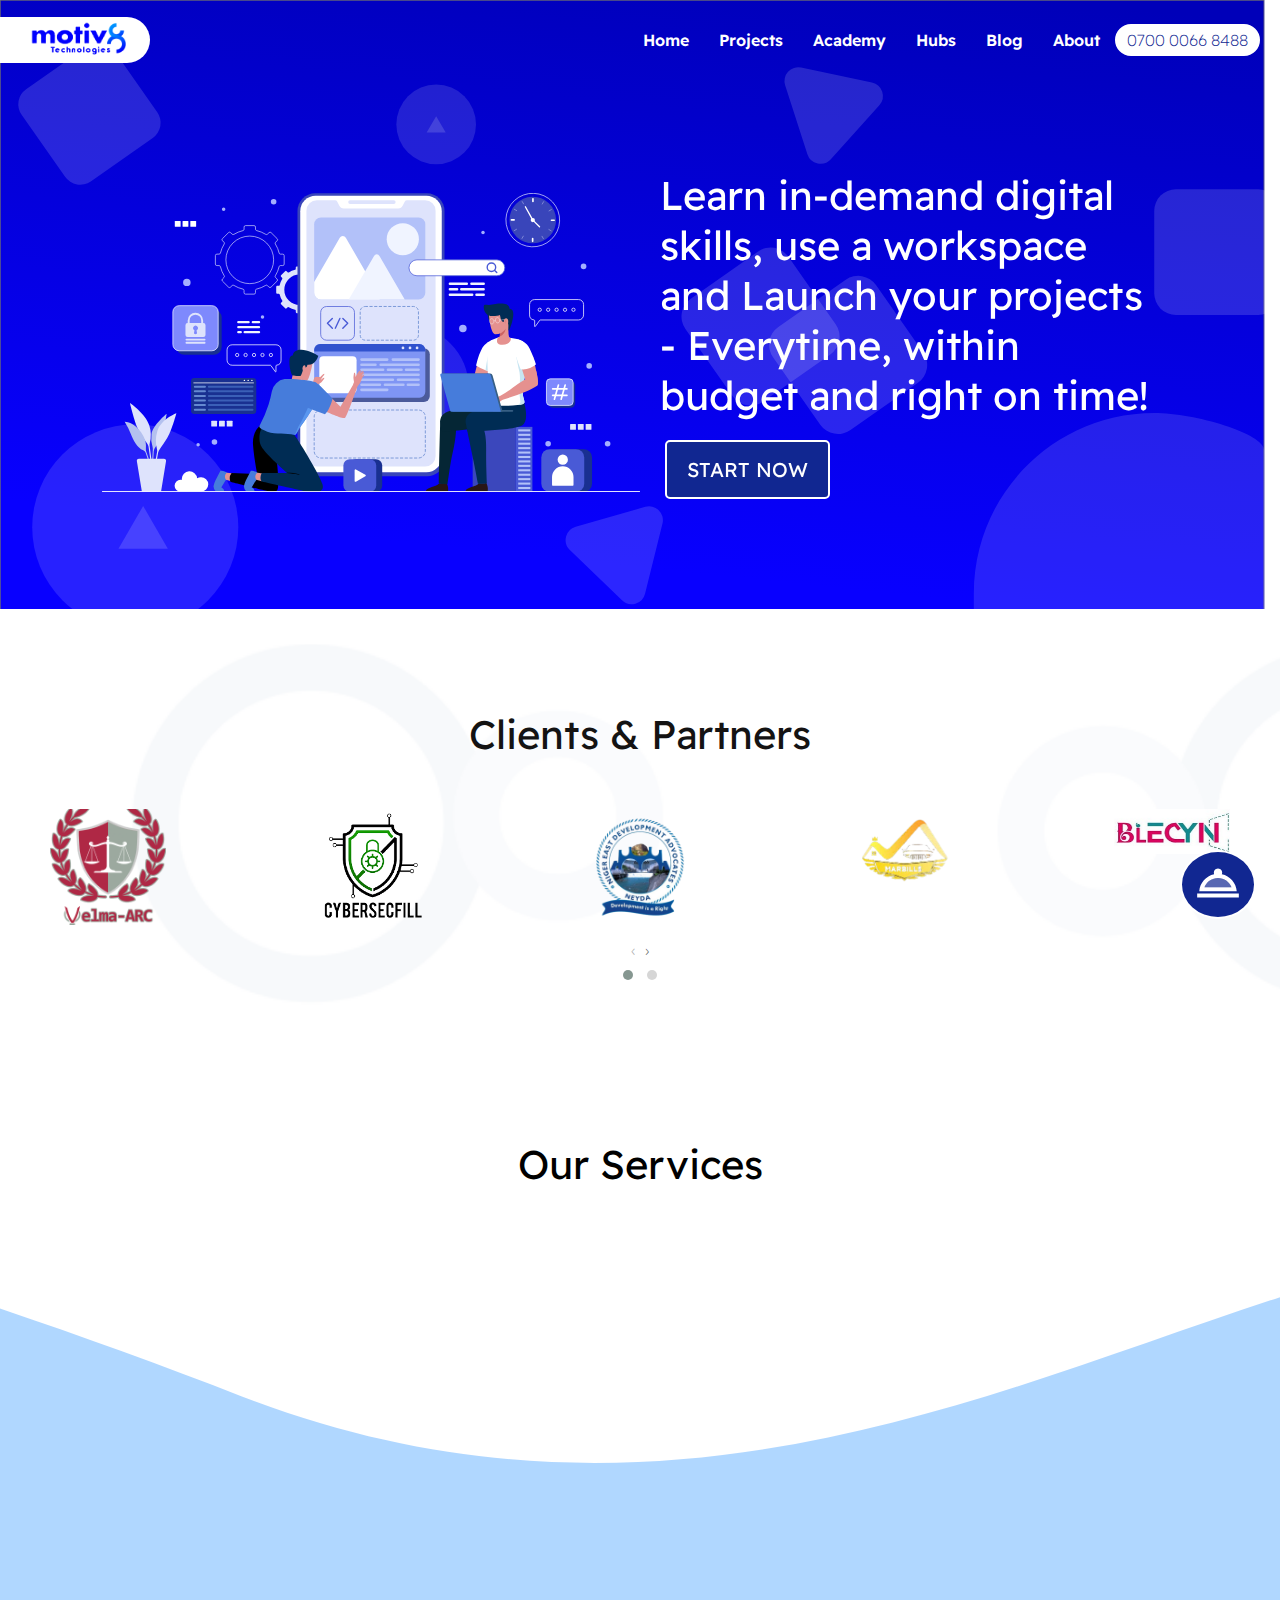
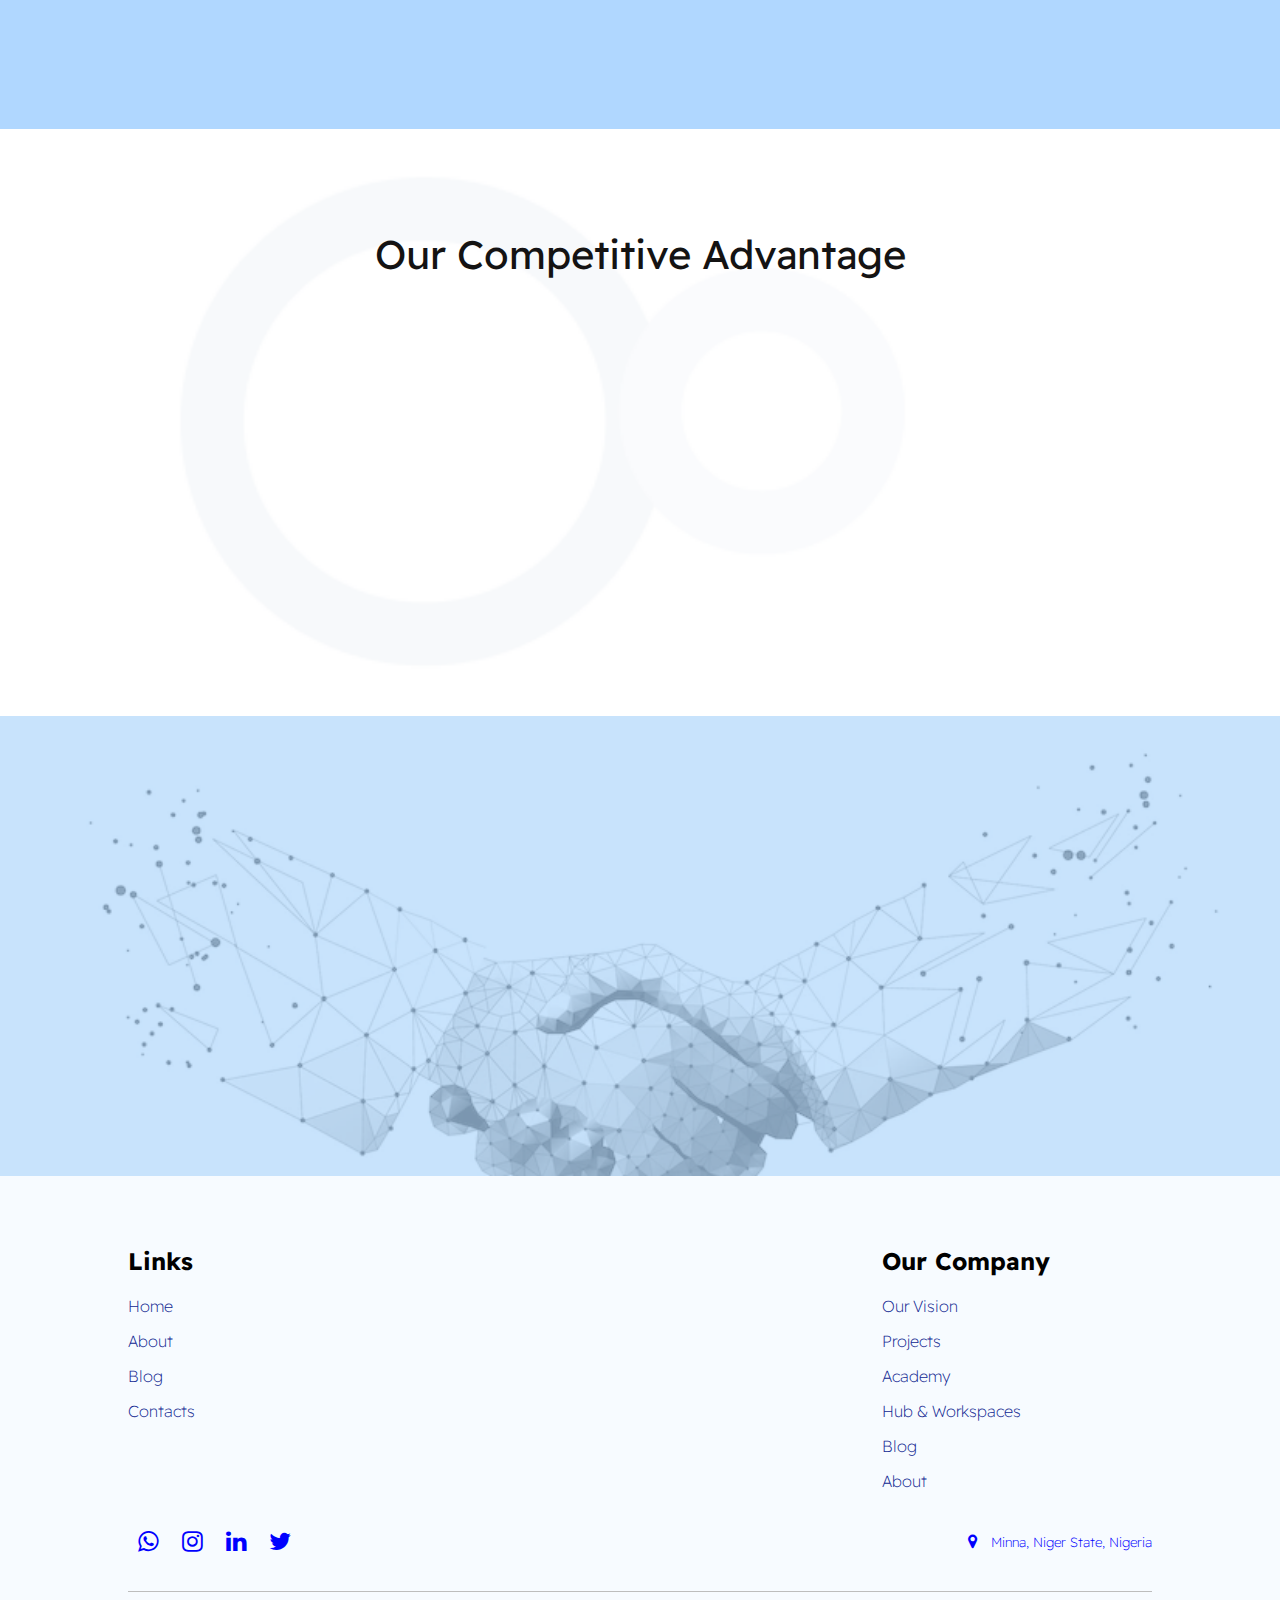
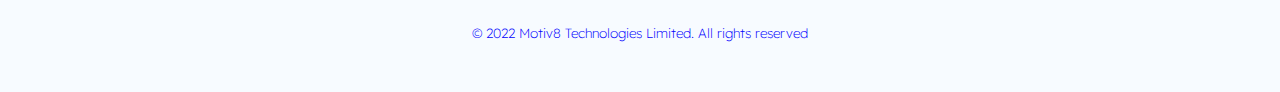
==== commit 1dfc509e: "day 12 eight" ====
--- a/index.html
+++ b/index.html
@@ -272,7 +272,6 @@
       <div id="modal">
         <span id="close-btn">
           &times;
-
         </span>
         <div class="request__us__header">
           <div>
@@ -299,10 +298,8 @@
           </div>
           <button class="button">Submit</button>
         </form>
-
       </div>
     </div>
-
     <div class="contact">
       <a class="header__active" id="open-btn">
         <button><svg width="60" height="60" viewBox="0 0 203 203" fill="none" xmlns="http://www.w3.org/2000/svg">
--- a/assets/css/about.css
+++ b/assets/css/about.css
@@ -693,4 +693,28 @@
 }
 .vission__mission svg{
   height: 300px;
+}
+.contact2{
+  position: fixed;
+  bottom: 10px;
+  right: 50px;
+  width: 50px;
+  height: 50px;
+  z-index: 1000;
+}
+.contact button{
+  background: #112791;
+  border: none;
+  margin: 0;
+  border: 2px solid white;
+  border-radius: 100%;
+  width: auto;
+  height: auto;
+}
+.contact button:hover{
+  cursor: pointer;
+  background: blue;
+}
+.contact button svg{
+  padding: 5px;
 }--- a/assets/css/home.css
+++ b/assets/css/home.css
@@ -206,9 +206,7 @@
 .home__section__work__process img{
   height: 80%;
 }
-.seprator img{ 
- margin: auto;
-}
+
 .home__section__work__process button{
   display: flex;
   align-items: center;
@@ -806,16 +804,19 @@
 .contact{
   position: fixed;
   bottom: 10px;
-  right: 40px;
-  width: fit-content;
-  height: fit-content;
+  right: 50px;
+  width: 50px;
+  height: 50px;
+  z-index: 1000;
 }
 .contact button{
   background: #112791;
   border: none;
   margin: 0;
   border: 2px solid white;
-  border-radius: 50%;
+  border-radius: 100%;
+  width: auto;
+  height: auto;
 }
 .contact button:hover{
   cursor: pointer;
@@ -911,4 +912,5 @@
 .__work__process{
   background-image: url(/assets/img/hub-banner0bg.png);
   background-size: cover;
+  width: 100%;
 }--- a/assets/css/contact.css
+++ b/assets/css/contact.css
@@ -190,19 +190,22 @@
 .request__us__header{
   /* background: url(/assets/img/contact_bg.jpg); */
   width: 100%;
-  /* text-align: center; */
+  text-align: center;
 }
 .request__us__header div{
   /* padding:10px 40px; */
   margin-top: 50px;
 }
+
 .request__us__header div h2, h4{
   font-family: Montserrat;
   color: #112791;
 }
+
 .request__us__header div h2{
   font-size: 35px;
   margin-top: 0%;
+  font-family: Readex Pro;
 }
 #modal-background{
   display: none;
--- a/assets/css/responcive.css
+++ b/assets/css/responcive.css
@@ -10,12 +10,31 @@
     width: 100% !important;
 }
 .home__hero__text > h1{
-    font-size: 40px !important;
-    text-align: left;
+    font-size: 20px !important;
+    text-align: center;
+}
+.home__more__value__content > h4{
+    text-align: center;
+    font-size: 20px !important;
+}
+.contact{
+    position: fixed;
+    bottom: 10px;
+    right: 50px;
+    width: 50px;
+    height: 50px;
+    z-index: 1000;
+  }
+.home__hero__text div{
+    padding: 0%;
+}
+.work__process__content div h4{
+    font-size: 20px;
 }
 .services__heading h2{
     font-size: 35px !important;
     padding: 20px 10px;
+    text-align: center;
 }   
 .home__section__work__process{
     padding:20px 0;
@@ -61,16 +80,60 @@
 .price__plans{
     padding: 20px 10px;
 }
+.home__hero__text > button {
+    display: flex;
+    align-items: center;
+    margin: auto;
+    margin-top: 20px;
+    background-color: #112791;
+    border: 2px solid white;
+    color: white;
+    padding: 15px 20px;
+    border-radius: 5px;
+    font-size: 20px;
+    font-family: Readex Pro;
+    font-weight: 400;
+  }
+  .home__approach{
+      margin: 0;
+  }
+  .home__approach h4{
+      font-size: 20px;
+      padding: 10px;
+  }
+  .vission__mission{
+      flex-direction: column;
+      text-align: center;
+      margin: auto;
+  }
+  .vission__mission svg{
+      height: 200px;
+      margin: auto;
+  }
+  .vission__mission h4{
+      width: 100%;
+  }
+  .contact{
+      margin: 50px 0;
+  }
+  .home__hero__text div > h1{
+    font-size: 30px !important;
+  }
+  .container-service-grids{
+    grid-template-columns: 1fr !important;
+    text-align: center;
+    width: fit-content;
+    margin: 10px;
+    padding: 10px;
+}
+.services-section{
+    margin: 50px 0;
+}
 
 }
 
 @media screen and (max-width:350px) {
-    .container-service-grids{
-        grid-template-columns: 1fr 1fr !important;
-        text-align: center;
-        width: fit-content;
-        margin: 10px;
-    }
+
     .price__plans{
         grid-template-columns: 1fr;
     }
@@ -102,7 +165,7 @@
     }
     .intro__brief p{
         width: 100% !important;
-        padding: 5px !important;
+        padding: 8% !important;
     }
     .intro__brief img{
         width: 80% !important;
@@ -126,11 +189,17 @@
     .contact__form__wrap img{
         width: 80%;
         margin: auto;
+        margin-top: 50px;
         display: flex
     }
     .contact__loc__phone__mail__wrap{
         width: 80%;
         margin: auto;
-        
+        display: flex;
+        text-align: center;
+        flex-direction: column;
+    }
+    .contact__loc__phone__mail{
+        padding: 10px 0;
     }
   }